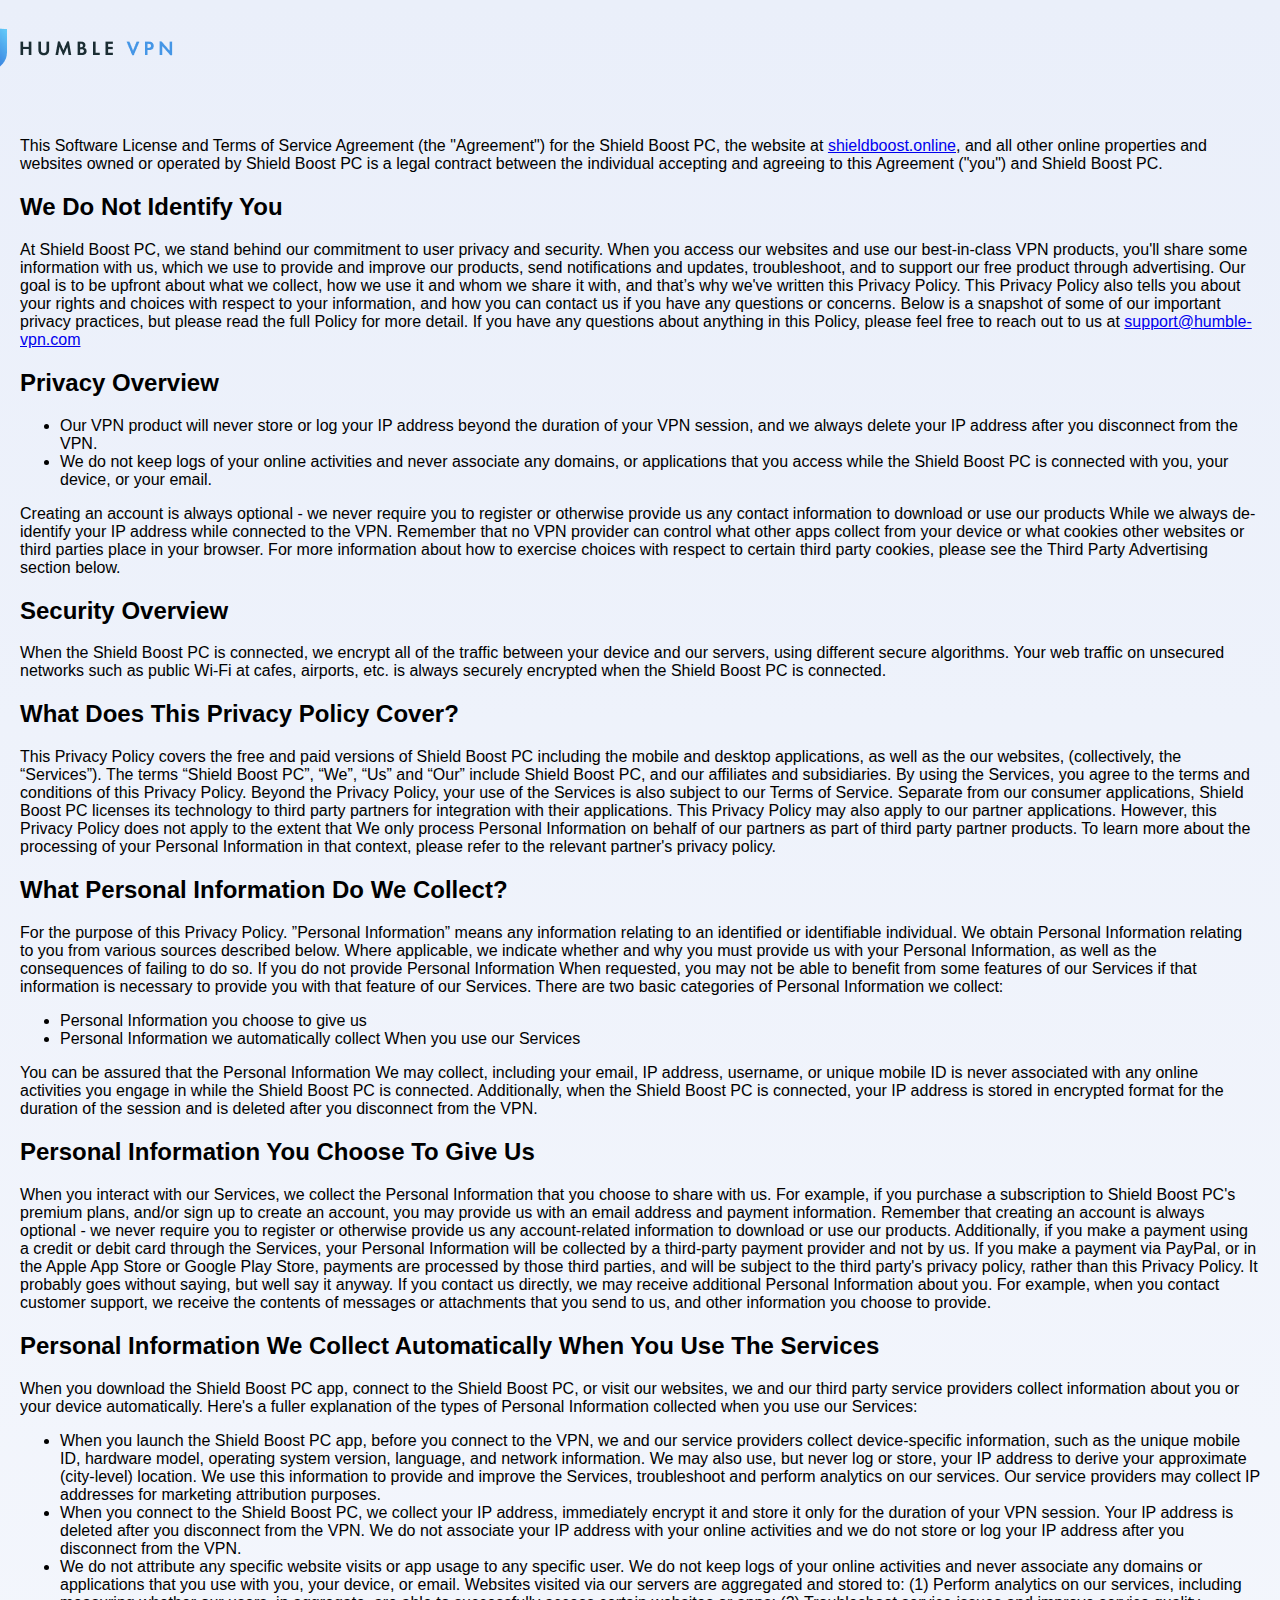
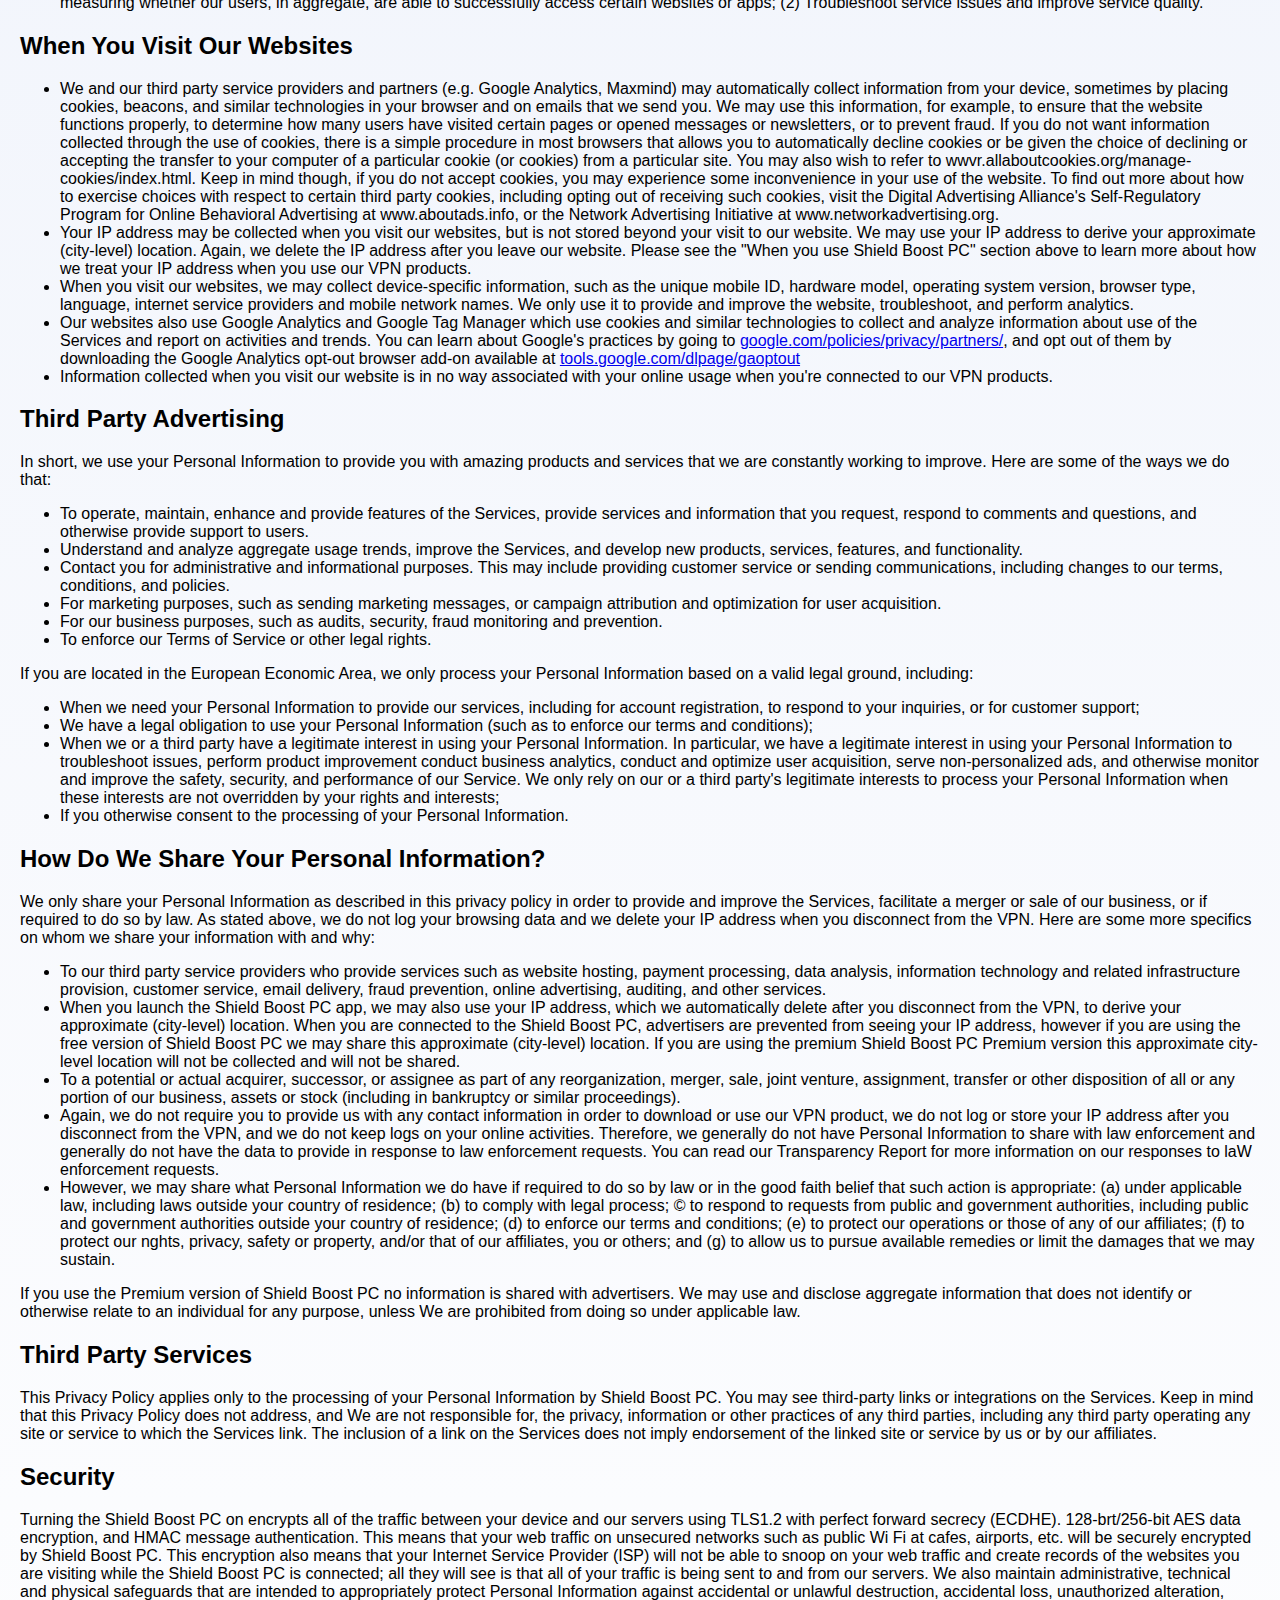
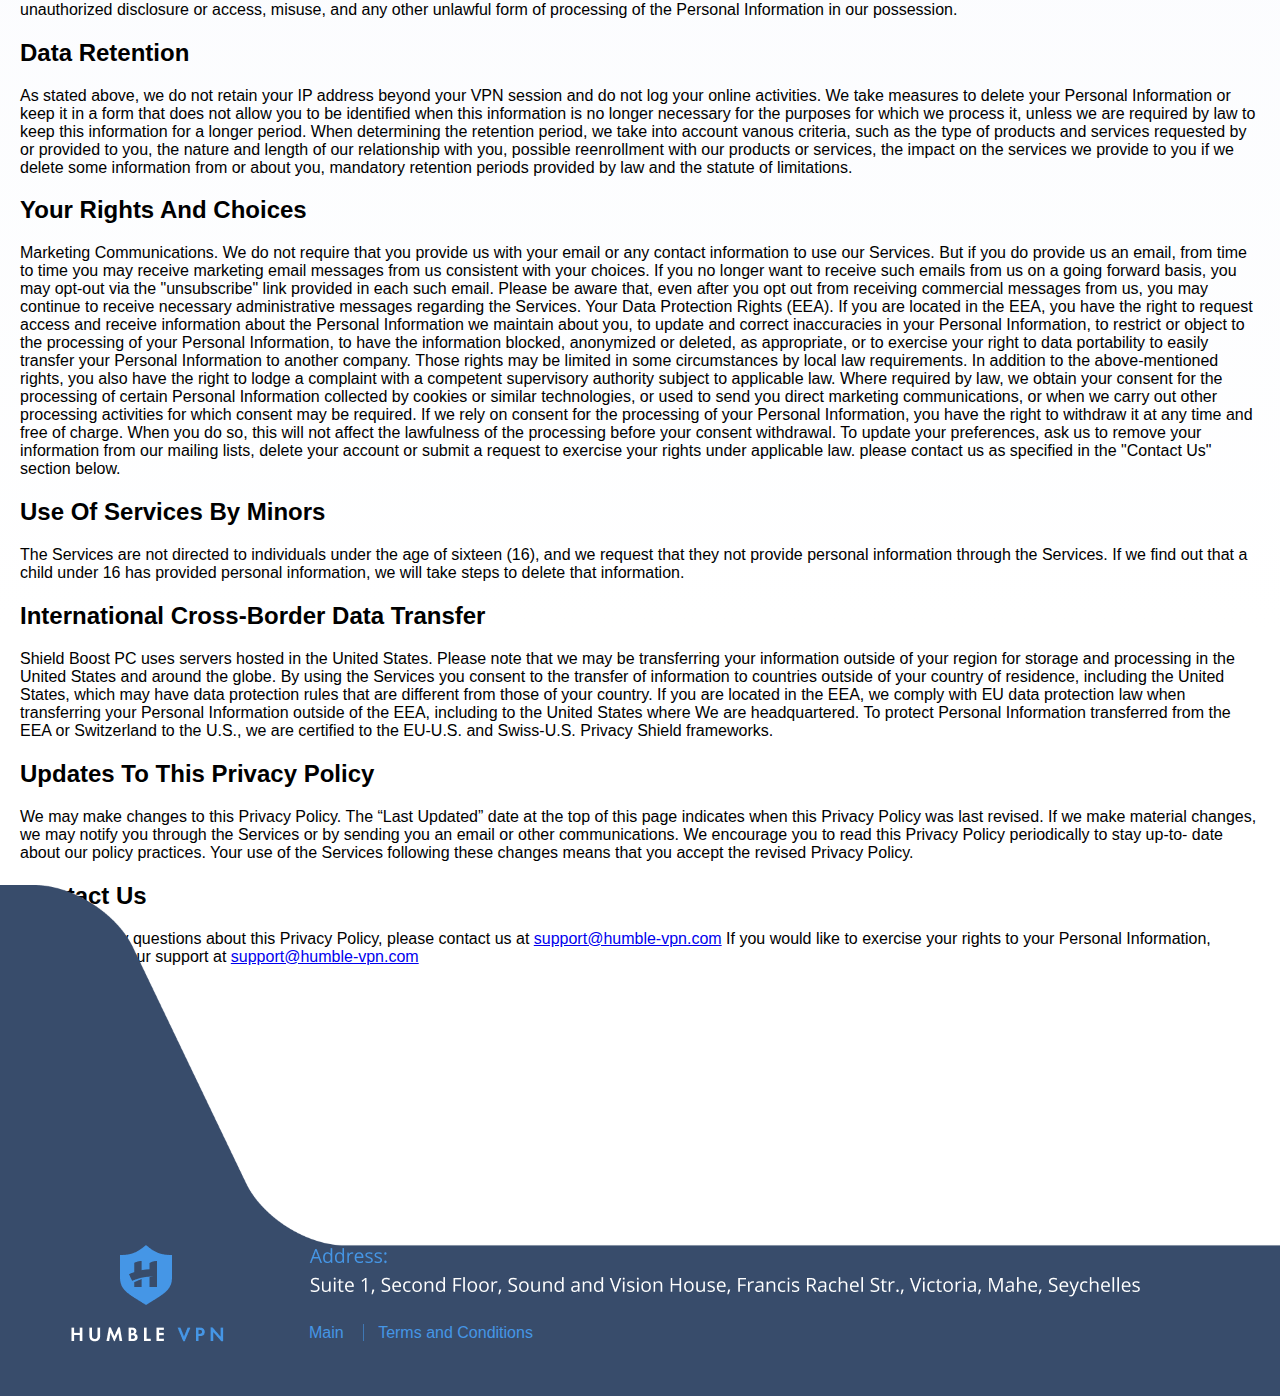
==== privacy.html @ f3f6f4f0 "work" ====
<!DOCTYPE html>
<html lang="en">
  <head>
    <meta charset="UTF-8" />
    <meta name="viewport" content="width=device-width, initial-scale=1.0" />
    <link rel="icon" type="image/png" sizes="32x32" href="/favicon-32x32.png" />
    <link rel="icon" type="image/png" sizes="16x16" href="/favicon-16x16.png" />
    <title>Humble VPN - Privacy Policy</title>

    <link rel="stylesheet" href="./css/main.min.css" />
  </head>
  <body>
    <header class="header">
      <div class="container">
        <div class="header__content">
          <a href="/" class="header__logo">
            <img src="./src/assets/images/logo.png" alt="" />
          </a>
        </div>
      </div>
    </header>
    <section class="text-content">
      <div class="container">
        <p>
          This Software License and Terms of Service Agreement (the "Agreement")
          for the Shield Boost PC, the website at
          <a href="https://shieldboost.online">shieldboost.online</a>, and all
          other online properties and websites owned or operated by Shield Boost
          PC is a legal contract between the individual accepting and agreeing
          to this Agreement ("you") and Shield Boost PC.
        </p>
        <h2>We Do Not Identify You</h2>

        <p>
          At Shield Boost PC, we stand behind our commitment to user privacy and
          security. When you access our websites and use our best-in-class VPN
          products, you'll share some information with us, which we use to
          provide and improve our products, send notifications and updates,
          troubleshoot, and to support our free product through advertising. Our
          goal is to be upfront about what we collect, how we use it and whom we
          share it with, and that’s why we've written this Privacy Policy. This
          Privacy Policy also tells you about your rights and choices with
          respect to your information, and how you can contact us if you have
          any questions or concerns. Below is a snapshot of some of our
          important privacy practices, but please read the full Policy for more
          detail. If you have any questions about anything in this Policy,
          please feel free to reach out to us at
          <a href="mailto:support@humble-vpn.com"
            >support@humble-vpn.com</a
          >
        </p>

        <h2>Privacy Overview</h2>

        <ul class="header__letter-list">
          <li>
            Our VPN product will never store or log your IP address beyond the
            duration of your VPN session, and we always delete your IP address
            after you disconnect from the VPN.
          </li>
          <li>
            We do not keep logs of your online activities and never associate
            any domains, or applications that you access while the Shield Boost
            PC is connected with you, your device, or your email.
          </li>
        </ul>

        <p>
          Creating an account is always optional - we never require you to
          register or otherwise provide us any contact information to download
          or use our products While we always de-identify your IP address while
          connected to the VPN. Remember that no VPN provider can control what
          other apps collect from your device or what cookies other websites or
          third parties place in your browser. For more information about how to
          exercise choices with respect to certain third party cookies, please
          see the Third Party Advertising section below.
        </p>

        <h2>Security Overview</h2>

        <p>
          When the Shield Boost PC is connected, we encrypt all of the traffic
          between your device and our servers, using different secure
          algorithms. Your web traffic on unsecured networks such as public
          Wi-Fi at cafes, airports, etc. is always securely encrypted when the
          Shield Boost PC is connected.
        </p>

        <h2>What Does This Privacy Policy Cover?</h2>

        <p>
          This Privacy Policy covers the free and paid versions of Shield Boost
          PC including the mobile and desktop applications, as well as the our
          websites, (collectively, the “Services”). The terms “Shield Boost PC”,
          “We”, “Us” and “Our” include Shield Boost PC, and our affiliates and
          subsidiaries. By using the Services, you agree to the terms and
          conditions of this Privacy Policy. Beyond the Privacy Policy, your use
          of the Services is also subject to our Terms of Service. Separate from
          our consumer applications, Shield Boost PC licenses its technology to
          third party partners for integration with their applications. This
          Privacy Policy may also apply to our partner applications. However,
          this Privacy Policy does not apply to the extent that We only process
          Personal Information on behalf of our partners as part of third party
          partner products. To learn more about the processing of your Personal
          Information in that context, please refer to the relevant partner's
          privacy policy.
        </p>

        <h2>What Personal Information Do We Collect?</h2>
        <p>
          For the purpose of this Privacy Policy. ”Personal Information” means
          any information relating to an identified or identifiable individual.
          We obtain Personal Information relating to you from various sources
          described below. Where applicable, we indicate whether and why you
          must provide us with your Personal Information, as well as the
          consequences of failing to do so. If you do not provide Personal
          Information When requested, you may not be able to benefit from some
          features of our Services if that information is necessary to provide
          you with that feature of our Services. There are two basic categories
          of Personal Information we collect:
        </p>

        <ul class="header__letter-list">
          <li>Personal Information you choose to give us</li>
          <li>
            Personal Information we automatically collect When you use our
            Services
          </li>
        </ul>

        <p>
          You can be assured that the Personal Information We may collect,
          including your email, IP address, username, or unique mobile ID is
          never associated with any online activities you engage in while the
          Shield Boost PC is connected. Additionally, when the Shield Boost PC
          is connected, your IP address is stored in encrypted format for the
          duration of the session and is deleted after you disconnect from the
          VPN.
        </p>

        <h2>Personal Information You Choose To Give Us</h2>
        <p>
          When you interact with our Services, we collect the Personal
          Information that you choose to share with us. For example, if you
          purchase a subscription to Shield Boost PC's premium plans, and/or
          sign up to create an account, you may provide us with an email address
          and payment information. Remember that creating an account is always
          optional - we never require you to register or otherwise provide us
          any account-related information to download or use our products.
          Additionally, if you make a payment using a credit or debit card
          through the Services, your Personal Information will be collected by a
          third-party payment provider and not by us. If you make a payment via
          PayPal, or in the Apple App Store or Google Play Store, payments are
          processed by those third parties, and will be subject to the third
          party's privacy policy, rather than this Privacy Policy. It probably
          goes without saying, but well say it anyway. If you contact us
          directly, we may receive additional Personal Information about you.
          For example, when you contact customer support, we receive the
          contents of messages or attachments that you send to us, and other
          information you choose to provide.
        </p>
        <h2>
          Personal Information We Collect Automatically When You Use The
          Services
        </h2>
        <p>
          When you download the Shield Boost PC app, connect to the Shield Boost
          PC, or visit our websites, we and our third party service providers
          collect information about you or your device automatically. Here's a
          fuller explanation of the types of Personal Information collected when
          you use our Services:
        </p>
        <ul class="header__letter-list">
          <li>
            When you launch the Shield Boost PC app, before you connect to the
            VPN, we and our service providers collect device-specific
            information, such as the unique mobile ID, hardware model, operating
            system version, language, and network information. We may also use,
            but never log or store, your IP address to derive your approximate
            (city-level) location. We use this information to provide and
            improve the Services, troubleshoot and perform analytics on our
            services. Our service providers may collect IP addresses for
            marketing attribution purposes.
          </li>
          <li>
            When you connect to the Shield Boost PC, we collect your IP address,
            immediately encrypt it and store it only for the duration of your
            VPN session. Your IP address is deleted after you disconnect from
            the VPN. We do not associate your IP address with your online
            activities and we do not store or log your IP address after you
            disconnect from the VPN.
          </li>
          <li>
            We do not attribute any specific website visits or app usage to any
            specific user. We do not keep logs of your online activities and
            never associate any domains or applications that you use with you,
            your device, or email. Websites visited via our servers are
            aggregated and stored to: (1) Perform analytics on our services,
            including measuring whether our users, in aggregate, are able to
            successfully access certain websites or apps; (2) Troubleshoot
            service issues and improve service quality.
          </li>
        </ul>

        <h2>When You Visit Our Websites</h2>
        <ul class="header__letter-list">
          <li>
            We and our third party service providers and partners (e.g. Google
            Analytics, Maxmind) may automatically collect information from your
            device, sometimes by placing cookies, beacons, and similar
            technologies in your browser and on emails that we send you. We may
            use this information, for example, to ensure that the website
            functions properly, to determine how many users have visited certain
            pages or opened messages or newsletters, or to prevent fraud. If you
            do not want information collected through the use of cookies, there
            is a simple procedure in most browsers that allows you to
            automatically decline cookies or be given the choice of declining or
            accepting the transfer to your computer of a particular cookie (or
            cookies) from a particular site. You may also wish to refer to
            wwvr.allaboutcookies.org/manage-cookies/index.html. Keep in mind
            though, if you do not accept cookies, you may experience some
            inconvenience in your use of the website. To find out more about how
            to exercise choices with respect to certain third party cookies,
            including opting out of receiving such cookies, visit the Digital
            Advertising Alliance's Self-Regulatory Program for Online Behavioral
            Advertising at www.aboutads.info, or the Network Advertising
            Initiative at www.networkadvertising.org.
          </li>
          <li>
            Your IP address may be collected when you visit our websites, but is
            not stored beyond your visit to our website. We may use your IP
            address to derive your approximate (city-level) location. Again, we
            delete the IP address after you leave our website. Please see the
            "When you use Shield Boost PC" section above to learn more about how
            we treat your IP address when you use our VPN products.
          </li>
          <li>
            When you visit our websites, we may collect device-specific
            information, such as the unique mobile ID, hardware model, operating
            system version, browser type, language, internet service providers
            and mobile network names. We only use it to provide and improve the
            website, troubleshoot, and perform analytics.
          </li>
          <li>
            Our websites also use Google Analytics and Google Tag Manager which
            use cookies and similar technologies to collect and analyze
            information about use of the Services and report on activities and
            trends. You can learn about Google's practices by going to
            <a
              class="partners-link"
              href="https://google.com/policies/privacy/partners/"
              target="_blank"
              >google.com/policies/privacy/partners/</a
            >, and opt out of them by downloading the Google Analytics opt-out
            browser add-on available at
            <a
              class="partners-link"
              href="https://tools.google.com/dlpage/gaoptout"
              target="_blank"
              >tools.google.com/dlpage/gaoptout</a
            >
          </li>
          <li>
            Information collected when you visit our website is in no way
            associated with your online usage when you're connected to our VPN
            products.
          </li>
        </ul>

        <h2>Third Party Advertising</h2>
        <p>
          In short, we use your Personal Information to provide you with amazing
          products and services that we are constantly working to improve. Here
          are some of the ways we do that:
        </p>

        <ul class="header__letter-list">
          <li>
            To operate, maintain, enhance and provide features of the Services,
            provide services and information that you request, respond to
            comments and questions, and otherwise provide support to users.
          </li>
          <li>
            Understand and analyze aggregate usage trends, improve the Services,
            and develop new products, services, features, and functionality.
          </li>
          <li>
            Contact you for administrative and informational purposes. This may
            include providing customer service or sending communications,
            including changes to our terms, conditions, and policies.
          </li>
          <li>
            For marketing purposes, such as sending marketing messages, or
            campaign attribution and optimization for user acquisition.
          </li>
          <li>
            For our business purposes, such as audits, security, fraud
            monitoring and prevention.
          </li>
          <li>To enforce our Terms of Service or other legal rights.</li>
        </ul>

        <p>
          If you are located in the European Economic Area, we only process your
          Personal Information based on a valid legal ground, including:
        </p>

        <ul class="header__letter-list">
          <li>
            When we need your Personal Information to provide our services,
            including for account registration, to respond to your inquiries, or
            for customer support;
          </li>
          <li>
            We have a legal obligation to use your Personal Information (such as
            to enforce our terms and conditions);
          </li>
          <li>
            When we or a third party have a legitimate interest in using your
            Personal Information. In particular, we have a legitimate interest
            in using your Personal Information to troubleshoot issues, perform
            product improvement conduct business analytics, conduct and optimize
            user acquisition, serve non-personalized ads, and otherwise monitor
            and improve the safety, security, and performance of our Service. We
            only rely on our or a third party's legitimate interests to process
            your Personal Information when these interests are not overridden by
            your rights and interests;
          </li>
          <li>
            If you otherwise consent to the processing of your Personal
            Information.
          </li>
        </ul>
        <h2>How Do We Share Your Personal Information?</h2>
        <p>
          We only share your Personal Information as described in this privacy
          policy in order to provide and improve the Services, facilitate a
          merger or sale of our business, or if required to do so by law. As
          stated above, we do not log your browsing data and we delete your IP
          address when you disconnect from the VPN. Here are some more specifics
          on whom we share your information with and why:
        </p>

        <ul class="header__letter-list">
          <li>
            To our third party service providers who provide services such as
            website hosting, payment processing, data analysis, information
            technology and related infrastructure provision, customer service,
            email delivery, fraud prevention, online advertising, auditing, and
            other services.
          </li>
          <li>
            When you launch the Shield Boost PC app, we may also use your IP
            address, which we automatically delete after you disconnect from the
            VPN, to derive your approximate (city-level) location. When you are
            connected to the Shield Boost PC, advertisers are prevented from
            seeing your IP address, however if you are using the free version of
            Shield Boost PC we may share this approximate (city-level) location.
            If you are using the premium Shield Boost PC Premium version this
            approximate city- level location will not be collected and will not
            be shared.
          </li>
          <li>
            To a potential or actual acquirer, successor, or assignee as part of
            any reorganization, merger, sale, joint venture, assignment,
            transfer or other disposition of all or any portion of our business,
            assets or stock (including in bankruptcy or similar proceedings).
          </li>
          <li>
            Again, we do not require you to provide us with any contact
            information in order to download or use our VPN product, we do not
            log or store your IP address after you disconnect from the VPN, and
            we do not keep logs on your online activities. Therefore, we
            generally do not have Personal Information to share with law
            enforcement and generally do not have the data to provide in
            response to law enforcement requests. You can read our Transparency
            Report for more information on our responses to laW enforcement
            requests.
          </li>
          <li>
            However, we may share what Personal Information we do have if
            required to do so by law or in the good faith belief that such
            action is appropriate: (a) under applicable law, including laws
            outside your country of residence; (b) to comply with legal process;
            © to respond to requests from public and government authorities,
            including public and government authorities outside your country of
            residence; (d) to enforce our terms and conditions; (e) to protect
            our operations or those of any of our affiliates; (f) to protect our
            nghts, privacy, safety or property, and/or that of our affiliates,
            you or others; and (g) to allow us to pursue available remedies or
            limit the damages that we may sustain.
          </li>
        </ul>

        <p>
          If you use the Premium version of Shield Boost PC no information is
          shared with advertisers. We may use and disclose aggregate information
          that does not identify or otherwise relate to an individual for any
          purpose, unless We are prohibited from doing so under applicable law.
        </p>
        <h2>Third Party Services</h2>
        <p>
          This Privacy Policy applies only to the processing of your Personal
          Information by Shield Boost PC. You may see third-party links or
          integrations on the Services. Keep in mind that this Privacy Policy
          does not address, and We are not responsible for, the privacy,
          information or other practices of any third parties, including any
          third party operating any site or service to which the Services link.
          The inclusion of a link on the Services does not imply endorsement of
          the linked site or service by us or by our affiliates.
        </p>
        <h2>Security</h2>
        <p>
          Turning the Shield Boost PC on encrypts all of the traffic between
          your device and our servers using TLS1.2 with perfect forward secrecy
          (ECDHE). 128-brt/256-bit AES data encryption, and HMAC message
          authentication. This means that your web traffic on unsecured networks
          such as public Wi Fi at cafes, airports, etc. will be securely
          encrypted by Shield Boost PC. This encryption also means that your
          Internet Service Provider (ISP) will not be able to snoop on your web
          traffic and create records of the websites you are visiting while the
          Shield Boost PC is connected; all they will see is that all of your
          traffic is being sent to and from our servers. We also maintain
          administrative, technical and physical safeguards that are intended to
          appropriately protect Personal Information against accidental or
          unlawful destruction, accidental loss, unauthorized alteration,
          unauthorized disclosure or access, misuse, and any other unlawful form
          of processing of the Personal Information in our possession.
        </p>
        <h2>Data Retention</h2>
        <p>
          As stated above, we do not retain your IP address beyond your VPN
          session and do not log your online activities. We take measures to
          delete your Personal Information or keep it in a form that does not
          allow you to be identified when this information is no longer
          necessary for the purposes for which we process it, unless we are
          required by law to keep this information for a longer period. When
          determining the retention period, we take into account vanous
          criteria, such as the type of products and services requested by or
          provided to you, the nature and length of our relationship with you,
          possible reenrollment with our products or services, the impact on the
          services we provide to you if we delete some information from or about
          you, mandatory retention periods provided by law and the statute of
          limitations.
        </p>
        <h2>Your Rights And Choices</h2>
        <p>
          Marketing Communications. We do not require that you provide us with
          your email or any contact information to use our Services. But if you
          do provide us an email, from time to time you may receive marketing
          email messages from us consistent with your choices. If you no longer
          want to receive such emails from us on a going forward basis, you may
          opt-out via the "unsubscribe" link provided in each such email. Please
          be aware that, even after you opt out from receiving commercial
          messages from us, you may continue to receive necessary administrative
          messages regarding the Services. Your Data Protection Rights (EEA). If
          you are located in the EEA, you have the right to request access and
          receive information about the Personal Information we maintain about
          you, to update and correct inaccuracies in your Personal Information,
          to restrict or object to the processing of your Personal Information,
          to have the information blocked, anonymized or deleted, as
          appropriate, or to exercise your right to data portability to easily
          transfer your Personal Information to another company. Those rights
          may be limited in some circumstances by local law requirements. In
          addition to the above-mentioned rights, you also have the right to
          lodge a complaint with a competent supervisory authority subject to
          applicable law. Where required by law, we obtain your consent for the
          processing of certain Personal Information collected by cookies or
          similar technologies, or used to send you direct marketing
          communications, or when we carry out other processing activities for
          which consent may be required. If we rely on consent for the
          processing of your Personal Information, you have the right to
          withdraw it at any time and free of charge. When you do so, this will
          not affect the lawfulness of the processing before your consent
          withdrawal. To update your preferences, ask us to remove your
          information from our mailing lists, delete your account or submit a
          request to exercise your rights under applicable law. please contact
          us as specified in the "Contact Us" section below.
        </p>
        <h2>Use Of Services By Minors</h2>
        <p>
          The Services are not directed to individuals under the age of sixteen
          (16), and we request that they not provide personal information
          through the Services. If we find out that a child under 16 has
          provided personal information, we will take steps to delete that
          information.
        </p>
        <h2>International Cross-Border Data Transfer</h2>
        <p>
          Shield Boost PC uses servers hosted in the United States. Please note
          that we may be transferring your information outside of your region
          for storage and processing in the United States and around the globe.
          By using the Services you consent to the transfer of information to
          countries outside of your country of residence, including the United
          States, which may have data protection rules that are different from
          those of your country. If you are located in the EEA, we comply with
          EU data protection law when transferring your Personal Information
          outside of the EEA, including to the United States where We are
          headquartered. To protect Personal Information transferred from the
          EEA or Switzerland to the U.S., we are certified to the EU-U.S. and
          Swiss-U.S. Privacy Shield frameworks.
        </p>
        <h2>Updates To This Privacy Policy</h2>
        <p>
          We may make changes to this Privacy Policy. The “Last Updated” date at
          the top of this page indicates when this Privacy Policy was last
          revised. If we make material changes, we may notify you through the
          Services or by sending you an email or other communications. We
          encourage you to read this Privacy Policy periodically to stay up-to-
          date about our policy practices. Your use of the Services following
          these changes means that you accept the revised Privacy Policy.
        </p>
        <h2>Contact Us</h2>
        <p>
          If you have any questions about this Privacy Policy, please contact us
          at
          <a href="mailto:support@humble-vpn.com"
            >support@humble-vpn.com</a
          >
          If you would like to exercise your rights to your Personal
          Information, please contact our support at
          <a href="mailto:support@humble-vpn.com"
            >support@humble-vpn.com</a
          >
        </p>
      </div>
    </section>
    <footer class="footer">
      <div class="container">
        <div class="footer__content">
          <img
            src="/src/assets/images/logo_footer.png"
            alt="logo"
            class="footer__logo"
          />
          <div class="footer__right">
            <img
              src="/src/assets/images/footer_address.png"
              alt="address"
              class="footer__address"
            />
            <div class="footer__links">
              <a href="/index.html" target="_blank" class="footer__link"
                >Main</a
              >
              <a href="/terms.html" target="_blank" class="footer__link"
                >Terms and Conditions</a
              >
            </div>
          </div>
        </div>
      </div>
    </footer>
  </body>
</html>
---- css/main.min.css ----
@font-face{font-family:"Open Sans";font-style:normal;font-display:swap;font-weight:300;src:local("Open Sans"),url("../../fonts/OpenSans-Light.ttf") format("ttf")}@font-face{font-family:"Open Sans";font-style:normal;font-weight:400;font-display:swap;src:local("Open Sans"),url("../../fonts/OpenSans-Regular.ttf") format("ttf")}@font-face{font-family:"Open Sans";font-style:normal;font-weight:600;font-display:swap;src:local("Open Sans"),url("../../fonts/OpenSans-SemiBold.ttf") format("ttf")}@font-face{font-family:"Open Sans";font-style:normal;font-weight:700;font-display:swap;src:local("Open Sans"),url("../../fonts/OpenSans-Bold.ttf") format("ttf")}.header{position:absolute;top:0;left:0;right:0;z-index:3}.header__content{position:relative;display:-webkit-box;display:-ms-flexbox;display:flex;-webkit-box-pack:center;-ms-flex-pack:center;justify-content:center;-webkit-box-align:center;-ms-flex-align:center;align-items:center;padding:48px 0}.header__logo{position:absolute;left:-65px;top:calc(50% + 3px);-webkit-transform:translateY(-50%);transform:translateY(-50%)}.header__burger{display:none}.header__nav ul{display:-webkit-box;display:-ms-flexbox;display:flex;padding:0;margin:0;-webkit-box-align:center;-ms-flex-align:center;align-items:center}.header__nav-item{list-style:none}.header__nav-item+.header__nav-item{margin-left:70px}.header__nav-item a{color:#5a747c;text-decoration:none;font-size:18px;line-height:25px}.main{background:url("../src/assets/images/app_desktop.png") no-repeat right top 50%/45%,url("../src/assets/images/main_bg.png") no-repeat left bottom/100%,-webkit-gradient(linear, left top, left bottom, from(#eaeffa), color-stop(83.33%, #fff));background:url("../src/assets/images/app_desktop.png") no-repeat right top 50%/45%,url("../src/assets/images/main_bg.png") no-repeat left bottom/100%,linear-gradient(180deg, #eaeffa 0%, #fff 83.33%);padding-top:121px;position:relative}.main__text-block{margin-top:55px;padding-bottom:340px;max-width:70%}.main__title{font-size:80px;line-height:1.2;margin:0}.main__subtitle{color:#255fd3;margin:0;font-size:61px;font-weight:600;line-height:1.2}.main__text{margin:43px 0 0;max-width:50%;color:#5a747c;font-size:18px;line-height:1.5}.main__buttons{display:-webkit-box;display:-ms-flexbox;display:flex;-webkit-box-align:center;-ms-flex-align:center;align-items:center}.main__button{background-color:#255fd3;display:block;padding:18px 35px;color:#fff;font-size:18px;line-height:25px;text-decoration:none;font-weight:700;border-radius:10px;-webkit-transition:-webkit-box-shadow 0.3s ease;transition:-webkit-box-shadow 0.3s ease;transition:box-shadow 0.3s ease;transition:box-shadow 0.3s ease, -webkit-box-shadow 0.3s ease}.main__button:hover{-webkit-box-shadow:0 8px 18px #255fd3;box-shadow:0 8px 18px #255fd3}.main__platforms{display:-webkit-box;display:-ms-flexbox;display:flex;list-style:none;padding:0;margin:0 0 0 28px}.main__platforms-item+.main__platforms-item{margin-left:30px}.main__platforms-item svg{fill:#cdd2e1;-webkit-transition:fill 0.3s ease;transition:fill 0.3s ease}.main__platforms-item:hover svg{fill:#255fd3}.advantages{background:url("../src/assets/images/advantages_bg_2.png") no-repeat left bottom/45%,url("../src/assets/images/advantages_bg.png") no-repeat left bottom/100%,#edf1fb}.advantages__list{display:-webkit-box;display:-ms-flexbox;display:flex;-webkit-box-pack:end;-ms-flex-pack:end;justify-content:flex-end;-ms-flex-wrap:wrap;flex-wrap:wrap;margin-top:-60px}.advantages__item{width:calc(33% - 30px);display:-webkit-box;display:-ms-flexbox;display:flex;-webkit-box-orient:vertical;-webkit-box-direction:normal;-ms-flex-direction:column;flex-direction:column;-webkit-box-align:start;-ms-flex-align:start;align-items:flex-start;margin-top:60px}.advantages__item+.advantages__item{margin-left:50px}.advantages__item-image{height:110px;margin-left:-25px}.advantages__item-title{font-size:24px;line-height:1.5;font-weight:700;margin:-5px 0 0}.advantages__item-text{margin:30px 0 0;position:relative;font-size:16px;line-height:1.5;color:#5a747c;max-width:75%}.advantages__item-text:before{content:"";position:absolute;top:-18px;width:65px;height:2px;background-color:#255fd3}.advantages__text-block{width:calc(66% - 13px);margin-top:52px;margin-bottom:140px;display:-webkit-box;display:-ms-flexbox;display:flex;-webkit-box-orient:vertical;-webkit-box-direction:normal;-ms-flex-direction:column;flex-direction:column;-webkit-box-align:start;-ms-flex-align:start;align-items:flex-start}.advantages__title{font-size:60px;line-height:1.2;margin:0}.advantages__subtitle{color:#255fd3;font-size:40px;font-weight:600;line-height:1.2;margin:0}.advantages__text{font-size:18px;line-height:1.5;color:#5a747c;margin:50px 0 0;width:50%}.access{display:-webkit-box;display:-ms-flexbox;display:flex;background-color:#fff;-webkit-box-pack:justify;-ms-flex-pack:justify;justify-content:space-between}.access__text-block,.access__image{max-width:50%}.access__text-block{margin-top:45px}.access__image{margin-top:-100px}.access__title{font-size:60px;line-height:1.2;margin:0}.access__subtitle{margin:0;font-size:40px;color:#255fd3;line-height:1.2;font-weight:600}.access__text{margin-top:43px;color:#5a747c;font-size:18px;line-height:1.5;max-width:55%}.security{padding-bottom:145px;position:relative}.security:after{position:absolute;bottom:0;content:"";left:0;right:0;top:0;background:url("../src/assets/images/security_bg.png") no-repeat left bottom/100%;z-index:2;pointer-events:none}.security__content{display:-webkit-box;display:-ms-flexbox;display:flex;-webkit-box-orient:vertical;-webkit-box-direction:normal;-ms-flex-direction:column;flex-direction:column;-webkit-box-align:center;-ms-flex-align:center;align-items:center;margin-top:-60px}.security__image{width:120px;height:140px}.security__title{margin-top:35px;margin-bottom:0;font-size:60px;line-height:1.2}.security__text{margin-top:50px;text-align:center;font-size:18px;margin-bottom:0;line-height:1.5;max-width:57%;color:#5a747c}.security__button{padding:18px 27px 18px 29px;color:#fff;display:-webkit-box;display:-ms-flexbox;display:flex;-webkit-box-align:center;-ms-flex-align:center;align-items:center;-webkit-box-pack:center;-ms-flex-pack:center;justify-content:center;text-decoration:none;margin-top:40px;background-color:#255fd3;font-size:18px;line-height:25px;font-weight:700;border-radius:10px;-webkit-transition:-webkit-box-shadow 0.3s ease;transition:-webkit-box-shadow 0.3s ease;transition:box-shadow 0.3s ease;transition:box-shadow 0.3s ease, -webkit-box-shadow 0.3s ease}.security__button:hover{-webkit-box-shadow:0 8px 18px #255fd3;box-shadow:0 8px 18px #255fd3}.security__button img{margin-left:15px}.security__bg{margin-top:-80px;z-index:-1}.footer{position:absolute;bottom:0;left:0;right:0;z-index:3}.footer__content{display:-webkit-box;display:-ms-flexbox;display:flex;-webkit-box-align:center;-ms-flex-align:center;align-items:center;padding:70px 50px 50px}.footer__right{margin-left:85px}.footer__links{margin-top:20px}.footer__link{color:#4596e6;font-size:16px;text-decoration:none;line-height:1.5;-webkit-transition:border-bottom-color 0.3s ease;transition:border-bottom-color 0.3s ease;border-bottom:1px solid transparent}.footer__link:hover{border-bottom-color:#4596e6}.footer__link+.footer__link{margin-left:30px;position:relative}.footer__link+.footer__link:before{content:"";position:absolute;height:100%;width:1px;background-color:#4596e6;opacity:0.6;left:-15px;bottom:0}.text-content{padding-bottom:415px;padding-top:121px;position:relative;background:-webkit-gradient(linear, left top, left bottom, from(#eaeffa), color-stop(83.33%, #fff));background:linear-gradient(180deg, #eaeffa 0%, #fff 83.33%)}.text-content:after{position:absolute;bottom:0;content:"";left:0;right:0;top:0;background:url("../src/assets/images/security_bg.png") no-repeat left bottom/100%;z-index:2;pointer-events:none}html,body{margin:0;padding:0;font-family:"Open Sans", sans-serif}body{position:relative}.container{position:relative;max-width:1240px;padding:0 20px;margin:0 auto}
/*# sourceMappingURL=main.min.css.map */
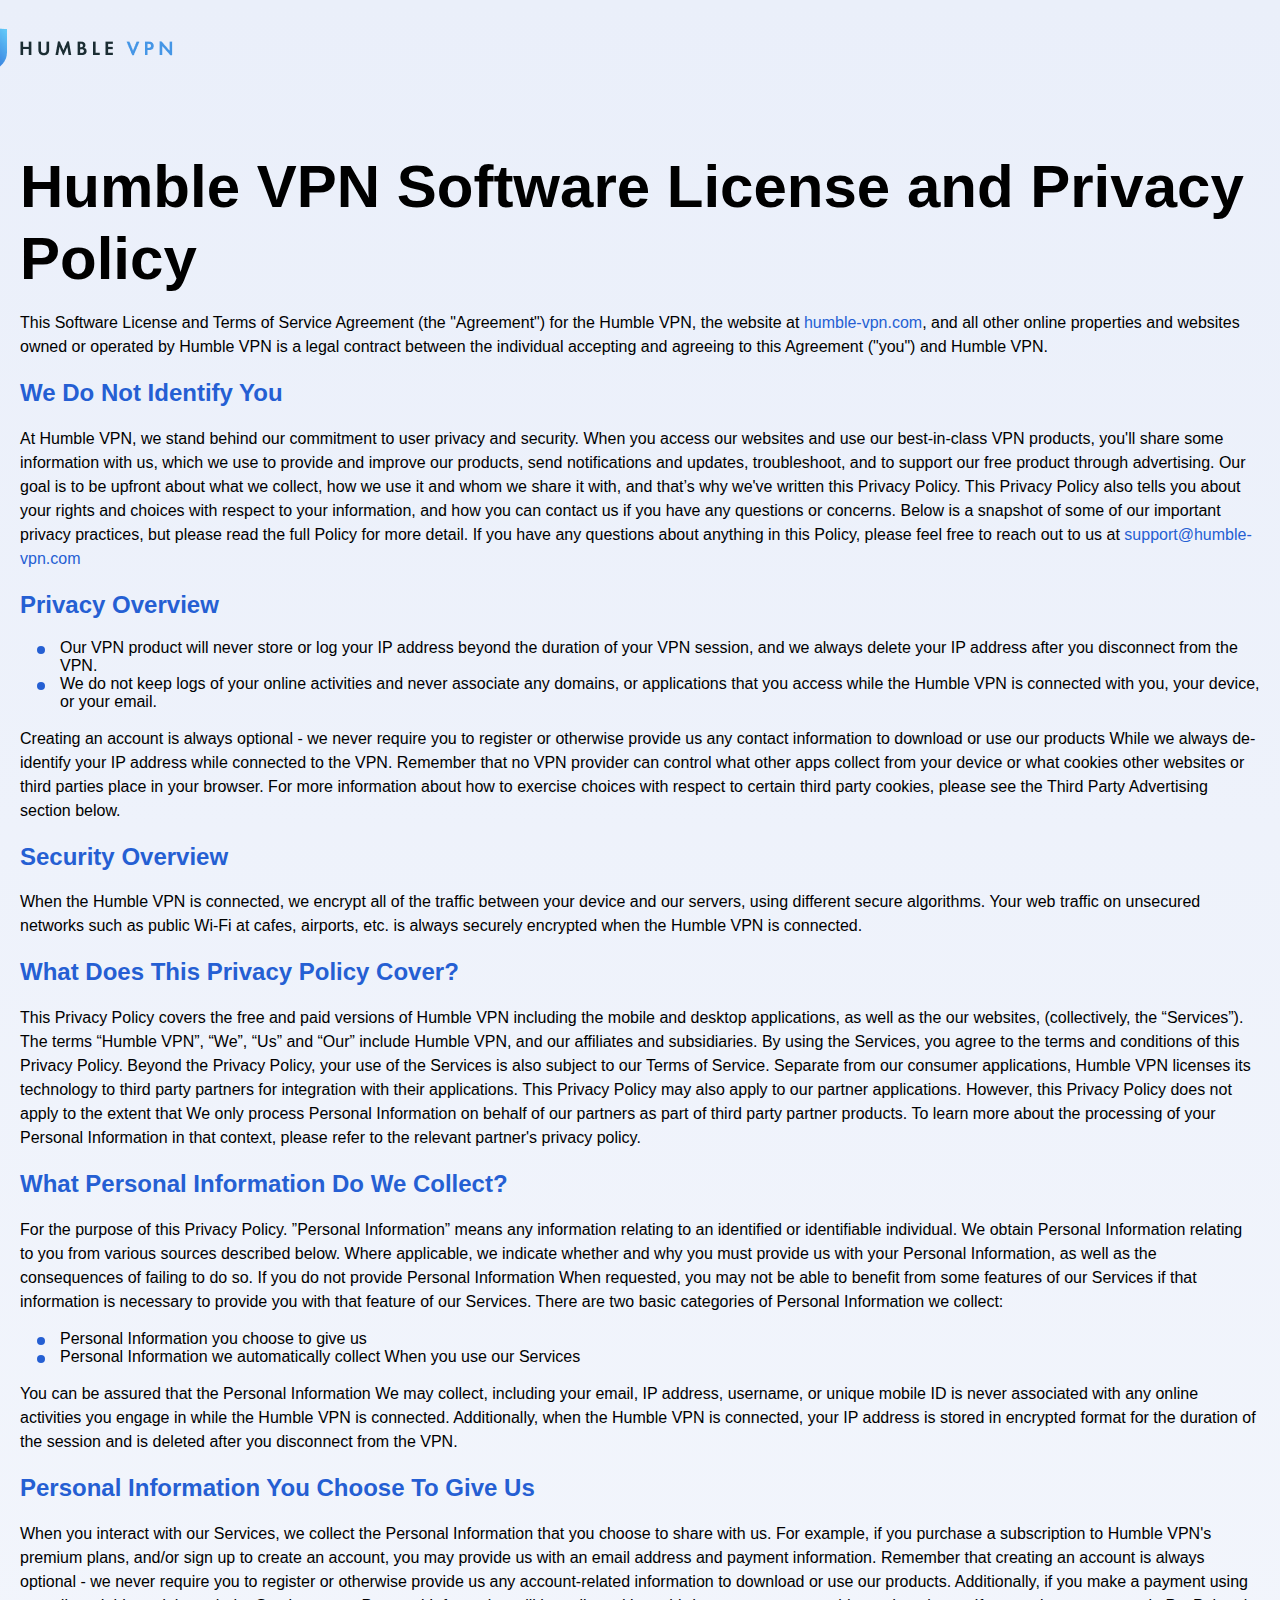
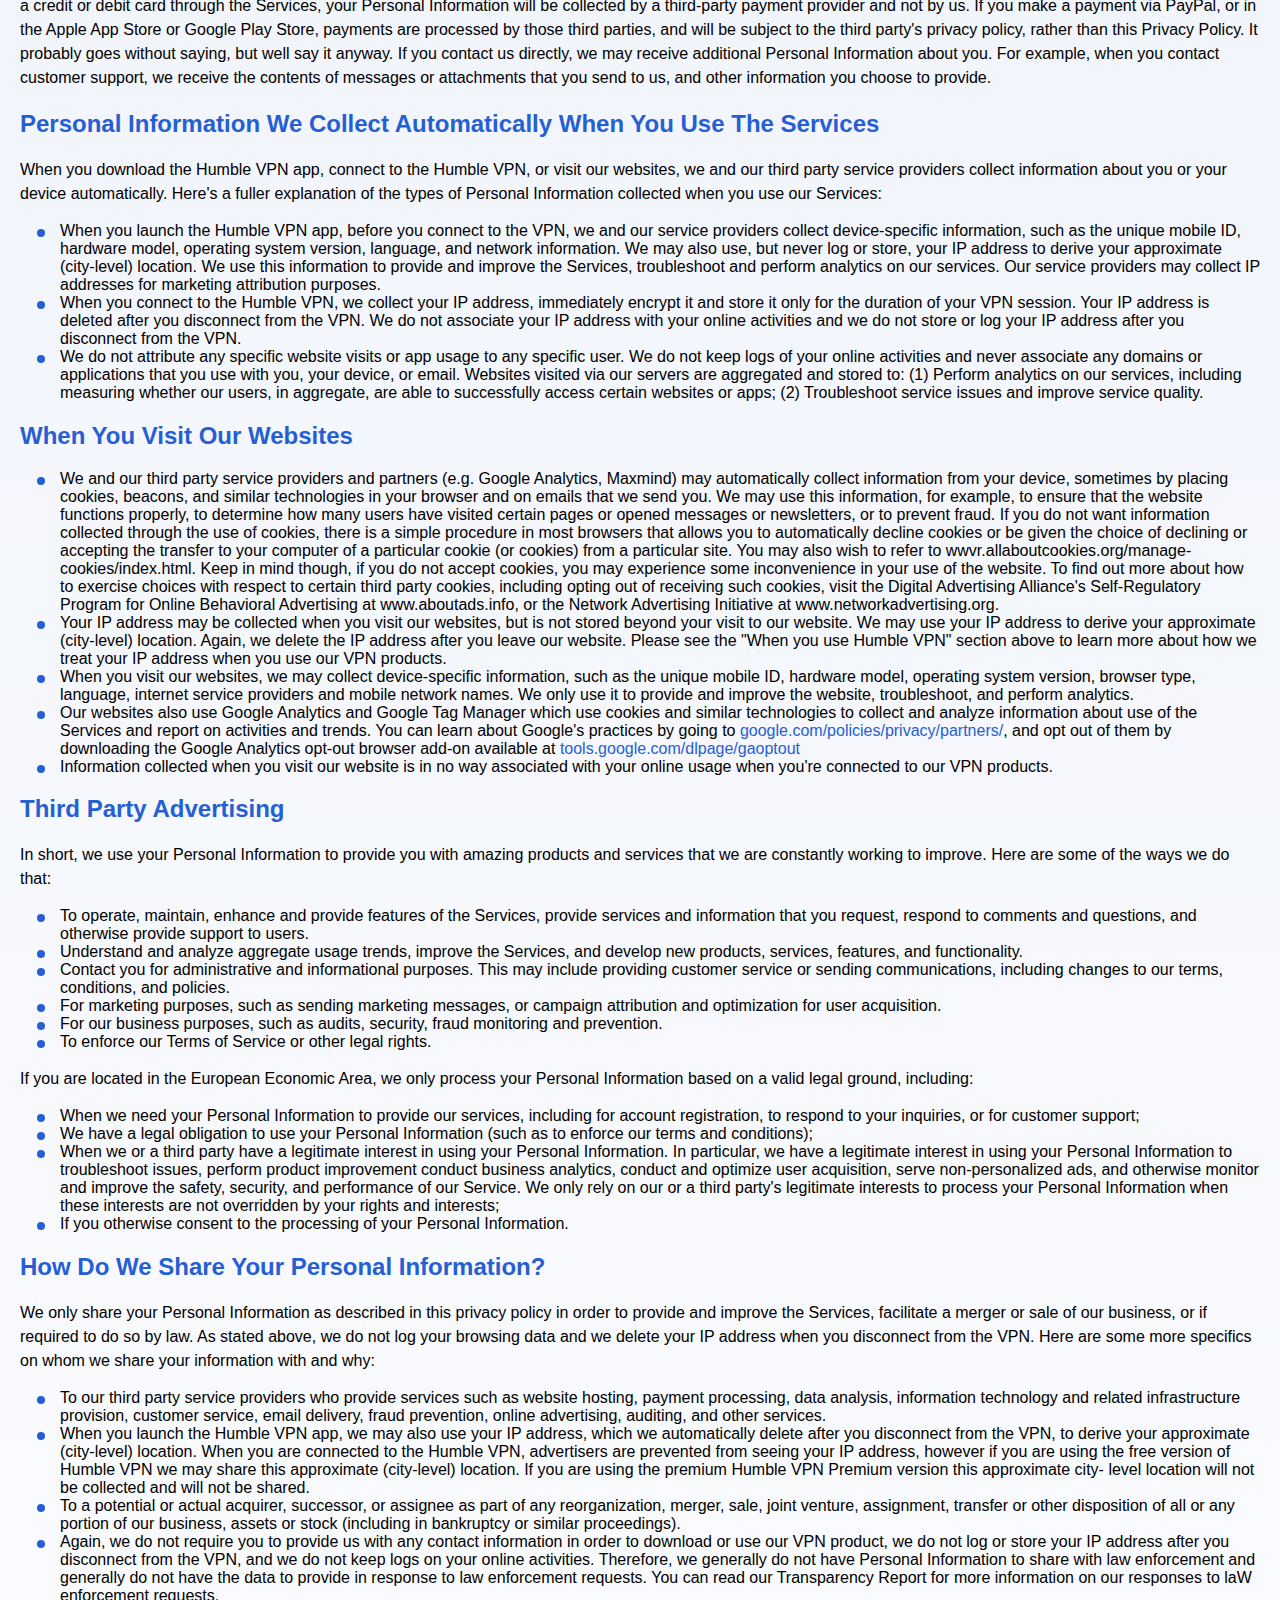
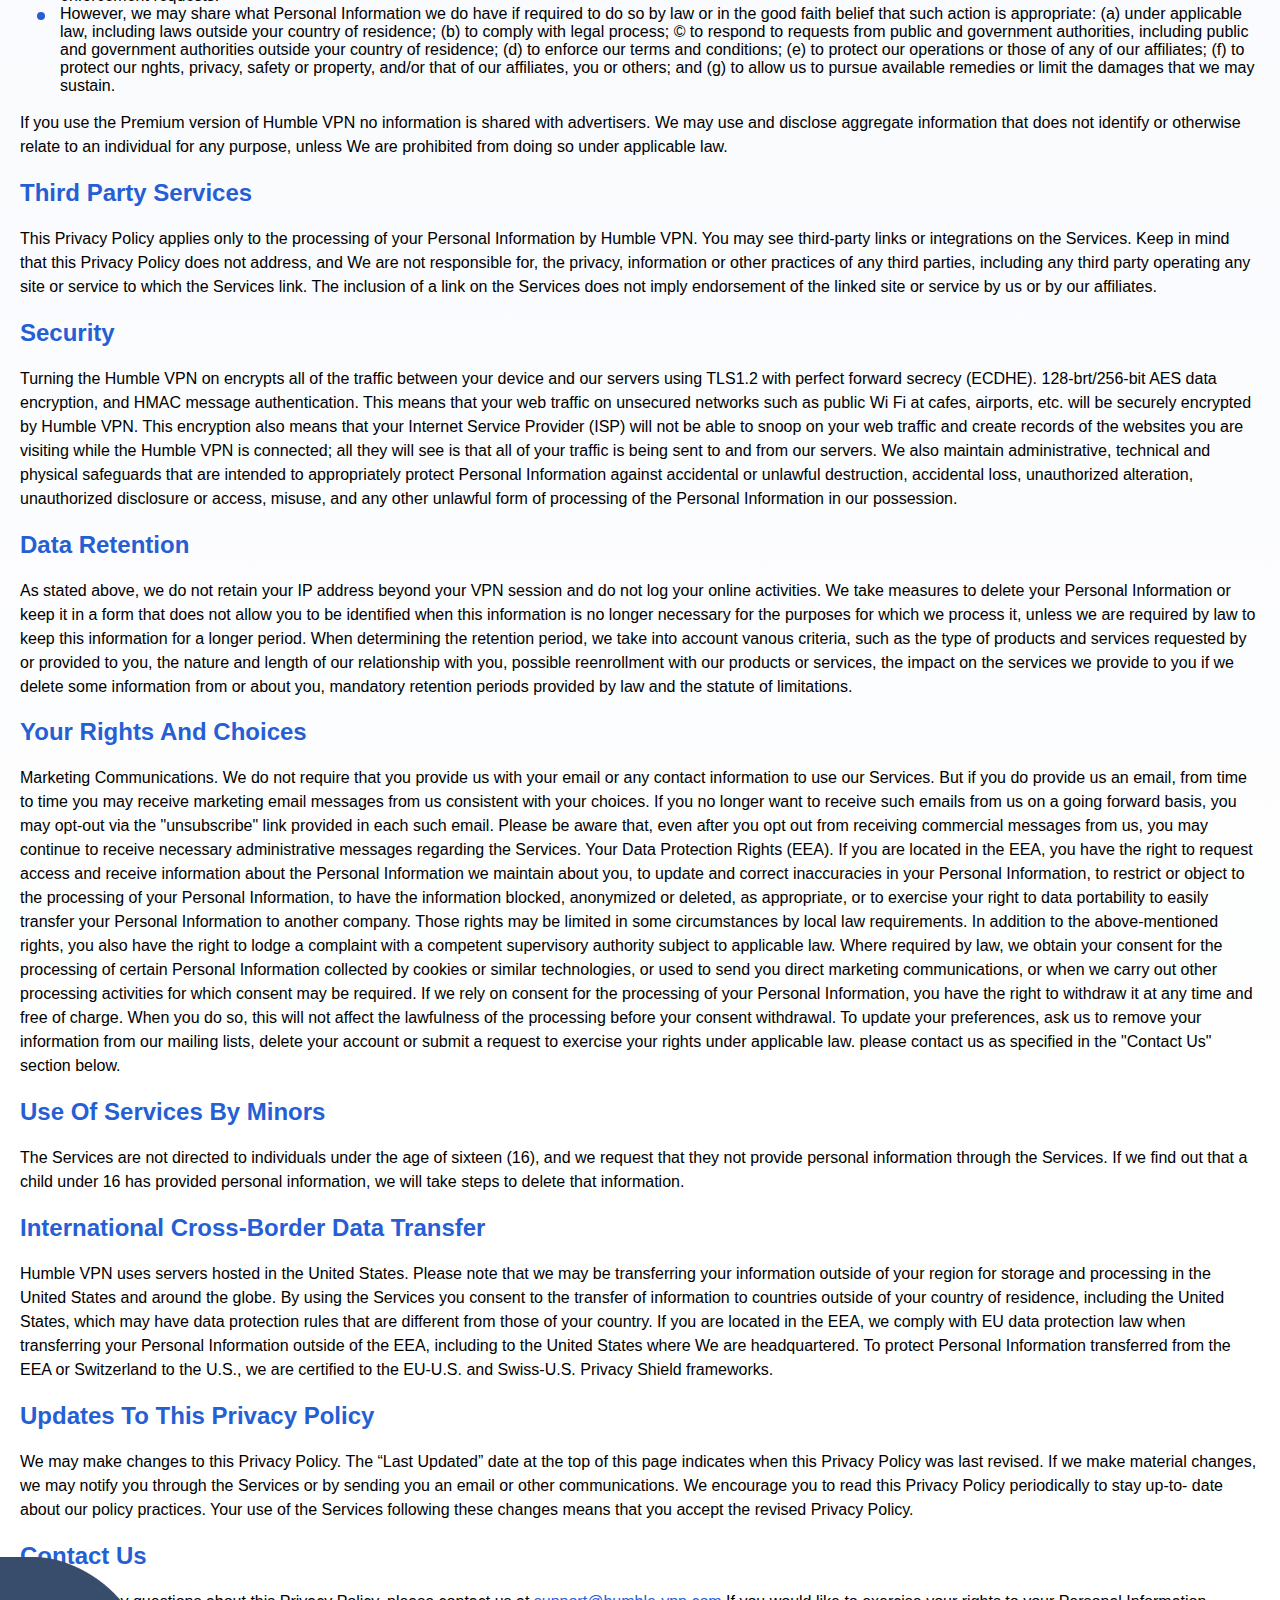
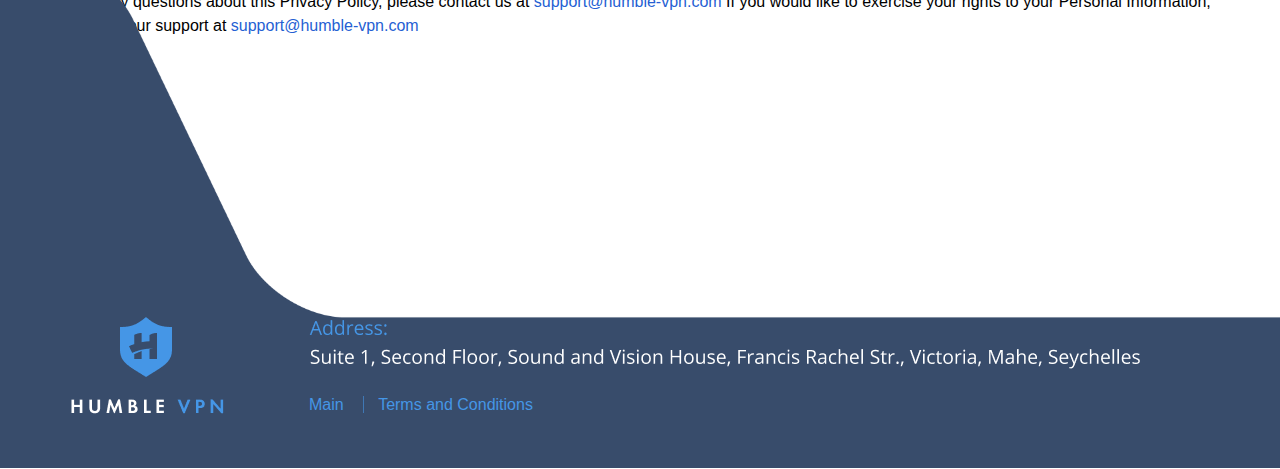
==== commit 7f569a3d: "privacy and terms" ====
--- a/privacy.html
+++ b/privacy.html
@@ -21,18 +21,18 @@
     </header>
     <section class="text-content">
       <div class="container">
+        <h1 class="text-content__title">Humble VPN Software License and Privacy Policy</h1>
         <p>
           This Software License and Terms of Service Agreement (the "Agreement")
-          for the Shield Boost PC, the website at
-          <a href="https://shieldboost.online">shieldboost.online</a>, and all
-          other online properties and websites owned or operated by Shield Boost
-          PC is a legal contract between the individual accepting and agreeing
-          to this Agreement ("you") and Shield Boost PC.
+          for the Humble VPN, the website at
+          <a href="http://humble-vpn.com">humble-vpn.com</a>, and all
+          other online properties and websites owned or operated by Humble VPN is a legal contract between the individual accepting and agreeing
+          to this Agreement ("you") and Humble VPN.
         </p>
         <h2>We Do Not Identify You</h2>
 
         <p>
-          At Shield Boost PC, we stand behind our commitment to user privacy and
+          At Humble VPN, we stand behind our commitment to user privacy and
           security. When you access our websites and use our best-in-class VPN
           products, you'll share some information with us, which we use to
           provide and improve our products, send notifications and updates,
@@ -52,7 +52,7 @@
 
         <h2>Privacy Overview</h2>
 
-        <ul class="header__letter-list">
+        <ul class="text-content__list">
           <li>
             Our VPN product will never store or log your IP address beyond the
             duration of your VPN session, and we always delete your IP address
@@ -60,8 +60,7 @@
           </li>
           <li>
             We do not keep logs of your online activities and never associate
-            any domains, or applications that you access while the Shield Boost
-            PC is connected with you, your device, or your email.
+            any domains, or applications that you access while the Humble VPN is connected with you, your device, or your email.
           </li>
         </ul>
 
@@ -79,24 +78,23 @@
         <h2>Security Overview</h2>
 
         <p>
-          When the Shield Boost PC is connected, we encrypt all of the traffic
+          When the Humble VPN is connected, we encrypt all of the traffic
           between your device and our servers, using different secure
           algorithms. Your web traffic on unsecured networks such as public
           Wi-Fi at cafes, airports, etc. is always securely encrypted when the
-          Shield Boost PC is connected.
+          Humble VPN is connected.
         </p>
 
         <h2>What Does This Privacy Policy Cover?</h2>
 
         <p>
-          This Privacy Policy covers the free and paid versions of Shield Boost
-          PC including the mobile and desktop applications, as well as the our
-          websites, (collectively, the “Services”). The terms “Shield Boost PC”,
-          “We”, “Us” and “Our” include Shield Boost PC, and our affiliates and
+          This Privacy Policy covers the free and paid versions of Humble VPN including the mobile and desktop applications, as well as the our
+          websites, (collectively, the “Services”). The terms “Humble VPN”,
+          “We”, “Us” and “Our” include Humble VPN, and our affiliates and
           subsidiaries. By using the Services, you agree to the terms and
           conditions of this Privacy Policy. Beyond the Privacy Policy, your use
           of the Services is also subject to our Terms of Service. Separate from
-          our consumer applications, Shield Boost PC licenses its technology to
+          our consumer applications, Humble VPN licenses its technology to
           third party partners for integration with their applications. This
           Privacy Policy may also apply to our partner applications. However,
           this Privacy Policy does not apply to the extent that We only process
@@ -120,7 +118,7 @@
           of Personal Information we collect:
         </p>
 
-        <ul class="header__letter-list">
+        <ul class="text-content__list">
           <li>Personal Information you choose to give us</li>
           <li>
             Personal Information we automatically collect When you use our
@@ -132,7 +130,7 @@
           You can be assured that the Personal Information We may collect,
           including your email, IP address, username, or unique mobile ID is
           never associated with any online activities you engage in while the
-          Shield Boost PC is connected. Additionally, when the Shield Boost PC
+          Humble VPN is connected. Additionally, when the Humble VPN
           is connected, your IP address is stored in encrypted format for the
           duration of the session and is deleted after you disconnect from the
           VPN.
@@ -142,7 +140,7 @@
         <p>
           When you interact with our Services, we collect the Personal
           Information that you choose to share with us. For example, if you
-          purchase a subscription to Shield Boost PC's premium plans, and/or
+          purchase a subscription to Humble VPN's premium plans, and/or
           sign up to create an account, you may provide us with an email address
           and payment information. Remember that creating an account is always
           optional - we never require you to register or otherwise provide us
@@ -164,15 +162,14 @@
           Services
         </h2>
         <p>
-          When you download the Shield Boost PC app, connect to the Shield Boost
-          PC, or visit our websites, we and our third party service providers
+          When you download the Humble VPN app, connect to the Humble VPN, or visit our websites, we and our third party service providers
           collect information about you or your device automatically. Here's a
           fuller explanation of the types of Personal Information collected when
           you use our Services:
         </p>
-        <ul class="header__letter-list">
-          <li>
-            When you launch the Shield Boost PC app, before you connect to the
+        <ul class="text-content__list">
+          <li>
+            When you launch the Humble VPN app, before you connect to the
             VPN, we and our service providers collect device-specific
             information, such as the unique mobile ID, hardware model, operating
             system version, language, and network information. We may also use,
@@ -183,7 +180,7 @@
             marketing attribution purposes.
           </li>
           <li>
-            When you connect to the Shield Boost PC, we collect your IP address,
+            When you connect to the Humble VPN, we collect your IP address,
             immediately encrypt it and store it only for the duration of your
             VPN session. Your IP address is deleted after you disconnect from
             the VPN. We do not associate your IP address with your online
@@ -203,7 +200,7 @@
         </ul>
 
         <h2>When You Visit Our Websites</h2>
-        <ul class="header__letter-list">
+        <ul class="text-content__list">
           <li>
             We and our third party service providers and partners (e.g. Google
             Analytics, Maxmind) may automatically collect information from your
@@ -231,7 +228,7 @@
             not stored beyond your visit to our website. We may use your IP
             address to derive your approximate (city-level) location. Again, we
             delete the IP address after you leave our website. Please see the
-            "When you use Shield Boost PC" section above to learn more about how
+            "When you use Humble VPN" section above to learn more about how
             we treat your IP address when you use our VPN products.
           </li>
           <li>
@@ -274,7 +271,7 @@
           are some of the ways we do that:
         </p>
 
-        <ul class="header__letter-list">
+        <ul class="text-content__list">
           <li>
             To operate, maintain, enhance and provide features of the Services,
             provide services and information that you request, respond to
@@ -305,7 +302,7 @@
           Personal Information based on a valid legal ground, including:
         </p>
 
-        <ul class="header__letter-list">
+        <ul class="text-content__list">
           <li>
             When we need your Personal Information to provide our services,
             including for account registration, to respond to your inquiries, or
@@ -341,7 +338,7 @@
           on whom we share your information with and why:
         </p>
 
-        <ul class="header__letter-list">
+        <ul class="text-content__list">
           <li>
             To our third party service providers who provide services such as
             website hosting, payment processing, data analysis, information
@@ -350,13 +347,13 @@
             other services.
           </li>
           <li>
-            When you launch the Shield Boost PC app, we may also use your IP
+            When you launch the Humble VPN app, we may also use your IP
             address, which we automatically delete after you disconnect from the
             VPN, to derive your approximate (city-level) location. When you are
-            connected to the Shield Boost PC, advertisers are prevented from
+            connected to the Humble VPN, advertisers are prevented from
             seeing your IP address, however if you are using the free version of
-            Shield Boost PC we may share this approximate (city-level) location.
-            If you are using the premium Shield Boost PC Premium version this
+            Humble VPN we may share this approximate (city-level) location.
+            If you are using the premium Humble VPN Premium version this
             approximate city- level location will not be collected and will not
             be shared.
           </li>
@@ -393,7 +390,7 @@
         </ul>
 
         <p>
-          If you use the Premium version of Shield Boost PC no information is
+          If you use the Premium version of Humble VPN no information is
           shared with advertisers. We may use and disclose aggregate information
           that does not identify or otherwise relate to an individual for any
           purpose, unless We are prohibited from doing so under applicable law.
@@ -401,7 +398,7 @@
         <h2>Third Party Services</h2>
         <p>
           This Privacy Policy applies only to the processing of your Personal
-          Information by Shield Boost PC. You may see third-party links or
+          Information by Humble VPN. You may see third-party links or
           integrations on the Services. Keep in mind that this Privacy Policy
           does not address, and We are not responsible for, the privacy,
           information or other practices of any third parties, including any
@@ -411,15 +408,15 @@
         </p>
         <h2>Security</h2>
         <p>
-          Turning the Shield Boost PC on encrypts all of the traffic between
+          Turning the Humble VPN on encrypts all of the traffic between
           your device and our servers using TLS1.2 with perfect forward secrecy
           (ECDHE). 128-brt/256-bit AES data encryption, and HMAC message
           authentication. This means that your web traffic on unsecured networks
           such as public Wi Fi at cafes, airports, etc. will be securely
-          encrypted by Shield Boost PC. This encryption also means that your
+          encrypted by Humble VPN. This encryption also means that your
           Internet Service Provider (ISP) will not be able to snoop on your web
           traffic and create records of the websites you are visiting while the
-          Shield Boost PC is connected; all they will see is that all of your
+          Humble VPN is connected; all they will see is that all of your
           traffic is being sent to and from our servers. We also maintain
           administrative, technical and physical safeguards that are intended to
           appropriately protect Personal Information against accidental or
@@ -487,7 +484,7 @@
         </p>
         <h2>International Cross-Border Data Transfer</h2>
         <p>
-          Shield Boost PC uses servers hosted in the United States. Please note
+          Humble VPN uses servers hosted in the United States. Please note
           that we may be transferring your information outside of your region
           for storage and processing in the United States and around the globe.
           By using the Services you consent to the transfer of information to
--- a/css/main.min.css
+++ b/css/main.min.css
@@ -1,2 +1,2 @@
-@font-face{font-family:"Open Sans";font-style:normal;font-display:swap;font-weight:300;src:local("Open Sans"),url("../../fonts/OpenSans-Light.ttf") format("ttf")}@font-face{font-family:"Open Sans";font-style:normal;font-weight:400;font-display:swap;src:local("Open Sans"),url("../../fonts/OpenSans-Regular.ttf") format("ttf")}@font-face{font-family:"Open Sans";font-style:normal;font-weight:600;font-display:swap;src:local("Open Sans"),url("../../fonts/OpenSans-SemiBold.ttf") format("ttf")}@font-face{font-family:"Open Sans";font-style:normal;font-weight:700;font-display:swap;src:local("Open Sans"),url("../../fonts/OpenSans-Bold.ttf") format("ttf")}.header{position:absolute;top:0;left:0;right:0;z-index:3}.header__content{position:relative;display:-webkit-box;display:-ms-flexbox;display:flex;-webkit-box-pack:center;-ms-flex-pack:center;justify-content:center;-webkit-box-align:center;-ms-flex-align:center;align-items:center;padding:48px 0}.header__logo{position:absolute;left:-65px;top:calc(50% + 3px);-webkit-transform:translateY(-50%);transform:translateY(-50%)}.header__burger{display:none}.header__nav ul{display:-webkit-box;display:-ms-flexbox;display:flex;padding:0;margin:0;-webkit-box-align:center;-ms-flex-align:center;align-items:center}.header__nav-item{list-style:none}.header__nav-item+.header__nav-item{margin-left:70px}.header__nav-item a{color:#5a747c;text-decoration:none;font-size:18px;line-height:25px}.main{background:url("../src/assets/images/app_desktop.png") no-repeat right top 50%/45%,url("../src/assets/images/main_bg.png") no-repeat left bottom/100%,-webkit-gradient(linear, left top, left bottom, from(#eaeffa), color-stop(83.33%, #fff));background:url("../src/assets/images/app_desktop.png") no-repeat right top 50%/45%,url("../src/assets/images/main_bg.png") no-repeat left bottom/100%,linear-gradient(180deg, #eaeffa 0%, #fff 83.33%);padding-top:121px;position:relative}.main__text-block{margin-top:55px;padding-bottom:340px;max-width:70%}.main__title{font-size:80px;line-height:1.2;margin:0}.main__subtitle{color:#255fd3;margin:0;font-size:61px;font-weight:600;line-height:1.2}.main__text{margin:43px 0 0;max-width:50%;color:#5a747c;font-size:18px;line-height:1.5}.main__buttons{display:-webkit-box;display:-ms-flexbox;display:flex;-webkit-box-align:center;-ms-flex-align:center;align-items:center}.main__button{background-color:#255fd3;display:block;padding:18px 35px;color:#fff;font-size:18px;line-height:25px;text-decoration:none;font-weight:700;border-radius:10px;-webkit-transition:-webkit-box-shadow 0.3s ease;transition:-webkit-box-shadow 0.3s ease;transition:box-shadow 0.3s ease;transition:box-shadow 0.3s ease, -webkit-box-shadow 0.3s ease}.main__button:hover{-webkit-box-shadow:0 8px 18px #255fd3;box-shadow:0 8px 18px #255fd3}.main__platforms{display:-webkit-box;display:-ms-flexbox;display:flex;list-style:none;padding:0;margin:0 0 0 28px}.main__platforms-item+.main__platforms-item{margin-left:30px}.main__platforms-item svg{fill:#cdd2e1;-webkit-transition:fill 0.3s ease;transition:fill 0.3s ease}.main__platforms-item:hover svg{fill:#255fd3}.advantages{background:url("../src/assets/images/advantages_bg_2.png") no-repeat left bottom/45%,url("../src/assets/images/advantages_bg.png") no-repeat left bottom/100%,#edf1fb}.advantages__list{display:-webkit-box;display:-ms-flexbox;display:flex;-webkit-box-pack:end;-ms-flex-pack:end;justify-content:flex-end;-ms-flex-wrap:wrap;flex-wrap:wrap;margin-top:-60px}.advantages__item{width:calc(33% - 30px);display:-webkit-box;display:-ms-flexbox;display:flex;-webkit-box-orient:vertical;-webkit-box-direction:normal;-ms-flex-direction:column;flex-direction:column;-webkit-box-align:start;-ms-flex-align:start;align-items:flex-start;margin-top:60px}.advantages__item+.advantages__item{margin-left:50px}.advantages__item-image{height:110px;margin-left:-25px}.advantages__item-title{font-size:24px;line-height:1.5;font-weight:700;margin:-5px 0 0}.advantages__item-text{margin:30px 0 0;position:relative;font-size:16px;line-height:1.5;color:#5a747c;max-width:75%}.advantages__item-text:before{content:"";position:absolute;top:-18px;width:65px;height:2px;background-color:#255fd3}.advantages__text-block{width:calc(66% - 13px);margin-top:52px;margin-bottom:140px;display:-webkit-box;display:-ms-flexbox;display:flex;-webkit-box-orient:vertical;-webkit-box-direction:normal;-ms-flex-direction:column;flex-direction:column;-webkit-box-align:start;-ms-flex-align:start;align-items:flex-start}.advantages__title{font-size:60px;line-height:1.2;margin:0}.advantages__subtitle{color:#255fd3;font-size:40px;font-weight:600;line-height:1.2;margin:0}.advantages__text{font-size:18px;line-height:1.5;color:#5a747c;margin:50px 0 0;width:50%}.access{display:-webkit-box;display:-ms-flexbox;display:flex;background-color:#fff;-webkit-box-pack:justify;-ms-flex-pack:justify;justify-content:space-between}.access__text-block,.access__image{max-width:50%}.access__text-block{margin-top:45px}.access__image{margin-top:-100px}.access__title{font-size:60px;line-height:1.2;margin:0}.access__subtitle{margin:0;font-size:40px;color:#255fd3;line-height:1.2;font-weight:600}.access__text{margin-top:43px;color:#5a747c;font-size:18px;line-height:1.5;max-width:55%}.security{padding-bottom:145px;position:relative}.security:after{position:absolute;bottom:0;content:"";left:0;right:0;top:0;background:url("../src/assets/images/security_bg.png") no-repeat left bottom/100%;z-index:2;pointer-events:none}.security__content{display:-webkit-box;display:-ms-flexbox;display:flex;-webkit-box-orient:vertical;-webkit-box-direction:normal;-ms-flex-direction:column;flex-direction:column;-webkit-box-align:center;-ms-flex-align:center;align-items:center;margin-top:-60px}.security__image{width:120px;height:140px}.security__title{margin-top:35px;margin-bottom:0;font-size:60px;line-height:1.2}.security__text{margin-top:50px;text-align:center;font-size:18px;margin-bottom:0;line-height:1.5;max-width:57%;color:#5a747c}.security__button{padding:18px 27px 18px 29px;color:#fff;display:-webkit-box;display:-ms-flexbox;display:flex;-webkit-box-align:center;-ms-flex-align:center;align-items:center;-webkit-box-pack:center;-ms-flex-pack:center;justify-content:center;text-decoration:none;margin-top:40px;background-color:#255fd3;font-size:18px;line-height:25px;font-weight:700;border-radius:10px;-webkit-transition:-webkit-box-shadow 0.3s ease;transition:-webkit-box-shadow 0.3s ease;transition:box-shadow 0.3s ease;transition:box-shadow 0.3s ease, -webkit-box-shadow 0.3s ease}.security__button:hover{-webkit-box-shadow:0 8px 18px #255fd3;box-shadow:0 8px 18px #255fd3}.security__button img{margin-left:15px}.security__bg{margin-top:-80px;z-index:-1}.footer{position:absolute;bottom:0;left:0;right:0;z-index:3}.footer__content{display:-webkit-box;display:-ms-flexbox;display:flex;-webkit-box-align:center;-ms-flex-align:center;align-items:center;padding:70px 50px 50px}.footer__right{margin-left:85px}.footer__links{margin-top:20px}.footer__link{color:#4596e6;font-size:16px;text-decoration:none;line-height:1.5;-webkit-transition:border-bottom-color 0.3s ease;transition:border-bottom-color 0.3s ease;border-bottom:1px solid transparent}.footer__link:hover{border-bottom-color:#4596e6}.footer__link+.footer__link{margin-left:30px;position:relative}.footer__link+.footer__link:before{content:"";position:absolute;height:100%;width:1px;background-color:#4596e6;opacity:0.6;left:-15px;bottom:0}.text-content{padding-bottom:415px;padding-top:121px;position:relative;background:-webkit-gradient(linear, left top, left bottom, from(#eaeffa), color-stop(83.33%, #fff));background:linear-gradient(180deg, #eaeffa 0%, #fff 83.33%)}.text-content:after{position:absolute;bottom:0;content:"";left:0;right:0;top:0;background:url("../src/assets/images/security_bg.png") no-repeat left bottom/100%;z-index:2;pointer-events:none}html,body{margin:0;padding:0;font-family:"Open Sans", sans-serif}body{position:relative}.container{position:relative;max-width:1240px;padding:0 20px;margin:0 auto}
+@font-face{font-family:"Open Sans";font-style:normal;font-display:swap;font-weight:300;src:local("Open Sans"),url("../../fonts/OpenSans-Light.ttf") format("ttf")}@font-face{font-family:"Open Sans";font-style:normal;font-weight:400;font-display:swap;src:local("Open Sans"),url("../../fonts/OpenSans-Regular.ttf") format("ttf")}@font-face{font-family:"Open Sans";font-style:normal;font-weight:600;font-display:swap;src:local("Open Sans"),url("../../fonts/OpenSans-SemiBold.ttf") format("ttf")}@font-face{font-family:"Open Sans";font-style:normal;font-weight:700;font-display:swap;src:local("Open Sans"),url("../../fonts/OpenSans-Bold.ttf") format("ttf")}.header{position:absolute;top:0;left:0;right:0;z-index:3}.header__content{position:relative;display:-webkit-box;display:-ms-flexbox;display:flex;-webkit-box-pack:center;-ms-flex-pack:center;justify-content:center;-webkit-box-align:center;-ms-flex-align:center;align-items:center;padding:48px 0}.header__logo{position:absolute;left:-65px;top:calc(50% + 3px);-webkit-transform:translateY(-50%);transform:translateY(-50%)}.header__burger{display:none}.header__nav ul{display:-webkit-box;display:-ms-flexbox;display:flex;padding:0;margin:0;-webkit-box-align:center;-ms-flex-align:center;align-items:center}.header__nav-item{list-style:none}.header__nav-item+.header__nav-item{margin-left:70px}.header__nav-item a{color:#5a747c;text-decoration:none;font-size:18px;line-height:25px}.main{background:url("../src/assets/images/app_desktop.png") no-repeat right top 50%/45%,url("../src/assets/images/main_bg.png") no-repeat left bottom/100%,-webkit-gradient(linear, left top, left bottom, from(#eaeffa), color-stop(83.33%, #fff));background:url("../src/assets/images/app_desktop.png") no-repeat right top 50%/45%,url("../src/assets/images/main_bg.png") no-repeat left bottom/100%,linear-gradient(180deg, #eaeffa 0%, #fff 83.33%);padding-top:121px;position:relative}.main__text-block{margin-top:55px;padding-bottom:340px;max-width:70%}.main__title{font-size:80px;line-height:1.2;margin:0}.main__subtitle{color:#255fd3;margin:0;font-size:61px;font-weight:600;line-height:1.2}.main__text{margin:43px 0 0;max-width:50%;color:#5a747c;font-size:18px;line-height:1.5}.main__buttons{display:-webkit-box;display:-ms-flexbox;display:flex;-webkit-box-align:center;-ms-flex-align:center;align-items:center}.main__button{background-color:#255fd3;display:block;padding:18px 35px;color:#fff;font-size:18px;line-height:25px;text-decoration:none;font-weight:700;border-radius:10px;-webkit-transition:-webkit-box-shadow 0.3s ease;transition:-webkit-box-shadow 0.3s ease;transition:box-shadow 0.3s ease;transition:box-shadow 0.3s ease, -webkit-box-shadow 0.3s ease}.main__button:hover{-webkit-box-shadow:0 8px 18px #255fd3;box-shadow:0 8px 18px #255fd3}.main__platforms{display:-webkit-box;display:-ms-flexbox;display:flex;list-style:none;padding:0;margin:0 0 0 28px}.main__platforms-item+.main__platforms-item{margin-left:30px}.main__platforms-item svg{fill:#cdd2e1;-webkit-transition:fill 0.3s ease;transition:fill 0.3s ease}.main__platforms-item:hover svg{fill:#255fd3}.advantages{background:url("../src/assets/images/advantages_bg_2.png") no-repeat left bottom/45%,url("../src/assets/images/advantages_bg.png") no-repeat left bottom/100%,#edf1fb}.advantages__list{display:-webkit-box;display:-ms-flexbox;display:flex;-webkit-box-pack:end;-ms-flex-pack:end;justify-content:flex-end;-ms-flex-wrap:wrap;flex-wrap:wrap;margin-top:-60px}.advantages__item{width:calc(33% - 30px);display:-webkit-box;display:-ms-flexbox;display:flex;-webkit-box-orient:vertical;-webkit-box-direction:normal;-ms-flex-direction:column;flex-direction:column;-webkit-box-align:start;-ms-flex-align:start;align-items:flex-start;margin-top:60px}.advantages__item+.advantages__item{margin-left:50px}.advantages__item-image{height:110px;margin-left:-25px}.advantages__item-title{font-size:24px;line-height:1.5;font-weight:700;margin:-5px 0 0}.advantages__item-text{margin:30px 0 0;position:relative;font-size:16px;line-height:1.5;color:#5a747c;max-width:75%}.advantages__item-text:before{content:"";position:absolute;top:-18px;width:65px;height:2px;background-color:#255fd3}.advantages__text-block{width:calc(66% - 13px);margin-top:52px;margin-bottom:140px;display:-webkit-box;display:-ms-flexbox;display:flex;-webkit-box-orient:vertical;-webkit-box-direction:normal;-ms-flex-direction:column;flex-direction:column;-webkit-box-align:start;-ms-flex-align:start;align-items:flex-start}.advantages__title{font-size:60px;line-height:1.2;margin:0}.advantages__subtitle{color:#255fd3;font-size:40px;font-weight:600;line-height:1.2;margin:0}.advantages__text{font-size:18px;line-height:1.5;color:#5a747c;margin:50px 0 0;width:50%}.access{display:-webkit-box;display:-ms-flexbox;display:flex;background-color:#fff;-webkit-box-pack:justify;-ms-flex-pack:justify;justify-content:space-between}.access__text-block,.access__image{max-width:50%}.access__text-block{margin-top:45px}.access__image{margin-top:-100px}.access__title{font-size:60px;line-height:1.2;margin:0}.access__subtitle{margin:0;font-size:40px;color:#255fd3;line-height:1.2;font-weight:600}.access__text{margin-top:43px;color:#5a747c;font-size:18px;line-height:1.5;max-width:55%}.security{padding-bottom:145px;position:relative}.security:after{position:absolute;bottom:0;content:"";left:0;right:0;top:0;background:url("../src/assets/images/security_bg.png") no-repeat left bottom/100%;z-index:2;pointer-events:none}.security__content{display:-webkit-box;display:-ms-flexbox;display:flex;-webkit-box-orient:vertical;-webkit-box-direction:normal;-ms-flex-direction:column;flex-direction:column;-webkit-box-align:center;-ms-flex-align:center;align-items:center;margin-top:-60px}.security__image{width:120px;height:140px}.security__title{margin-top:35px;margin-bottom:0;font-size:60px;line-height:1.2}.security__text{margin-top:50px;text-align:center;font-size:18px;margin-bottom:0;line-height:1.5;max-width:57%;color:#5a747c}.security__button{padding:18px 27px 18px 29px;color:#fff;display:-webkit-box;display:-ms-flexbox;display:flex;-webkit-box-align:center;-ms-flex-align:center;align-items:center;-webkit-box-pack:center;-ms-flex-pack:center;justify-content:center;text-decoration:none;margin-top:40px;background-color:#255fd3;font-size:18px;line-height:25px;font-weight:700;border-radius:10px;-webkit-transition:-webkit-box-shadow 0.3s ease;transition:-webkit-box-shadow 0.3s ease;transition:box-shadow 0.3s ease;transition:box-shadow 0.3s ease, -webkit-box-shadow 0.3s ease}.security__button:hover{-webkit-box-shadow:0 8px 18px #255fd3;box-shadow:0 8px 18px #255fd3}.security__button img{margin-left:15px}.security__bg{margin-top:-80px;z-index:-1}.footer{position:absolute;bottom:0;left:0;right:0;z-index:3}.footer__content{display:-webkit-box;display:-ms-flexbox;display:flex;-webkit-box-align:center;-ms-flex-align:center;align-items:center;padding:70px 50px 50px}.footer__right{margin-left:85px}.footer__links{margin-top:20px}.footer__link{color:#4596e6;font-size:16px;text-decoration:none;line-height:1.5;-webkit-transition:border-bottom-color 0.3s ease;transition:border-bottom-color 0.3s ease;border-bottom:1px solid transparent}.footer__link:hover{border-bottom-color:#4596e6}.footer__link+.footer__link{margin-left:30px;position:relative}.footer__link+.footer__link:before{content:"";position:absolute;height:100%;width:1px;background-color:#4596e6;opacity:0.6;left:-15px;bottom:0}.text-content{padding-bottom:415px;padding-top:121px;position:relative;background:-webkit-gradient(linear, left top, left bottom, from(#eaeffa), color-stop(83.33%, #fff));background:linear-gradient(180deg, #eaeffa 0%, #fff 83.33%)}.text-content:after{position:absolute;bottom:0;content:"";left:0;right:0;top:0;background:url("../src/assets/images/security_bg.png") no-repeat left bottom/100%;z-index:2;pointer-events:none}.text-content__title{margin:30px 0 0;font-size:60px;line-height:1.2}.text-content h2{color:#255fd3}.text-content p{font-size:16px;line-height:1.5}.text-content b{color:#255fd3}.text-content a{color:#255fd3;text-decoration:none;-webkit-transition:border-bottom-color 0.3s ease;transition:border-bottom-color 0.3s ease;border-bottom:1px solid transparent}.text-content a:hover{border-bottom-color:#255fd3}.text-content__list{list-style:none}.text-content__list li{position:relative}.text-content__list li:before{content:"";position:absolute;top:7px;left:-23px;background-color:#255fd3;width:8px;height:8px;border-radius:50%}html,body{margin:0;padding:0;font-family:"Open Sans", sans-serif}body{position:relative}.container{position:relative;max-width:1240px;padding:0 20px;margin:0 auto}
 /*# sourceMappingURL=main.min.css.map */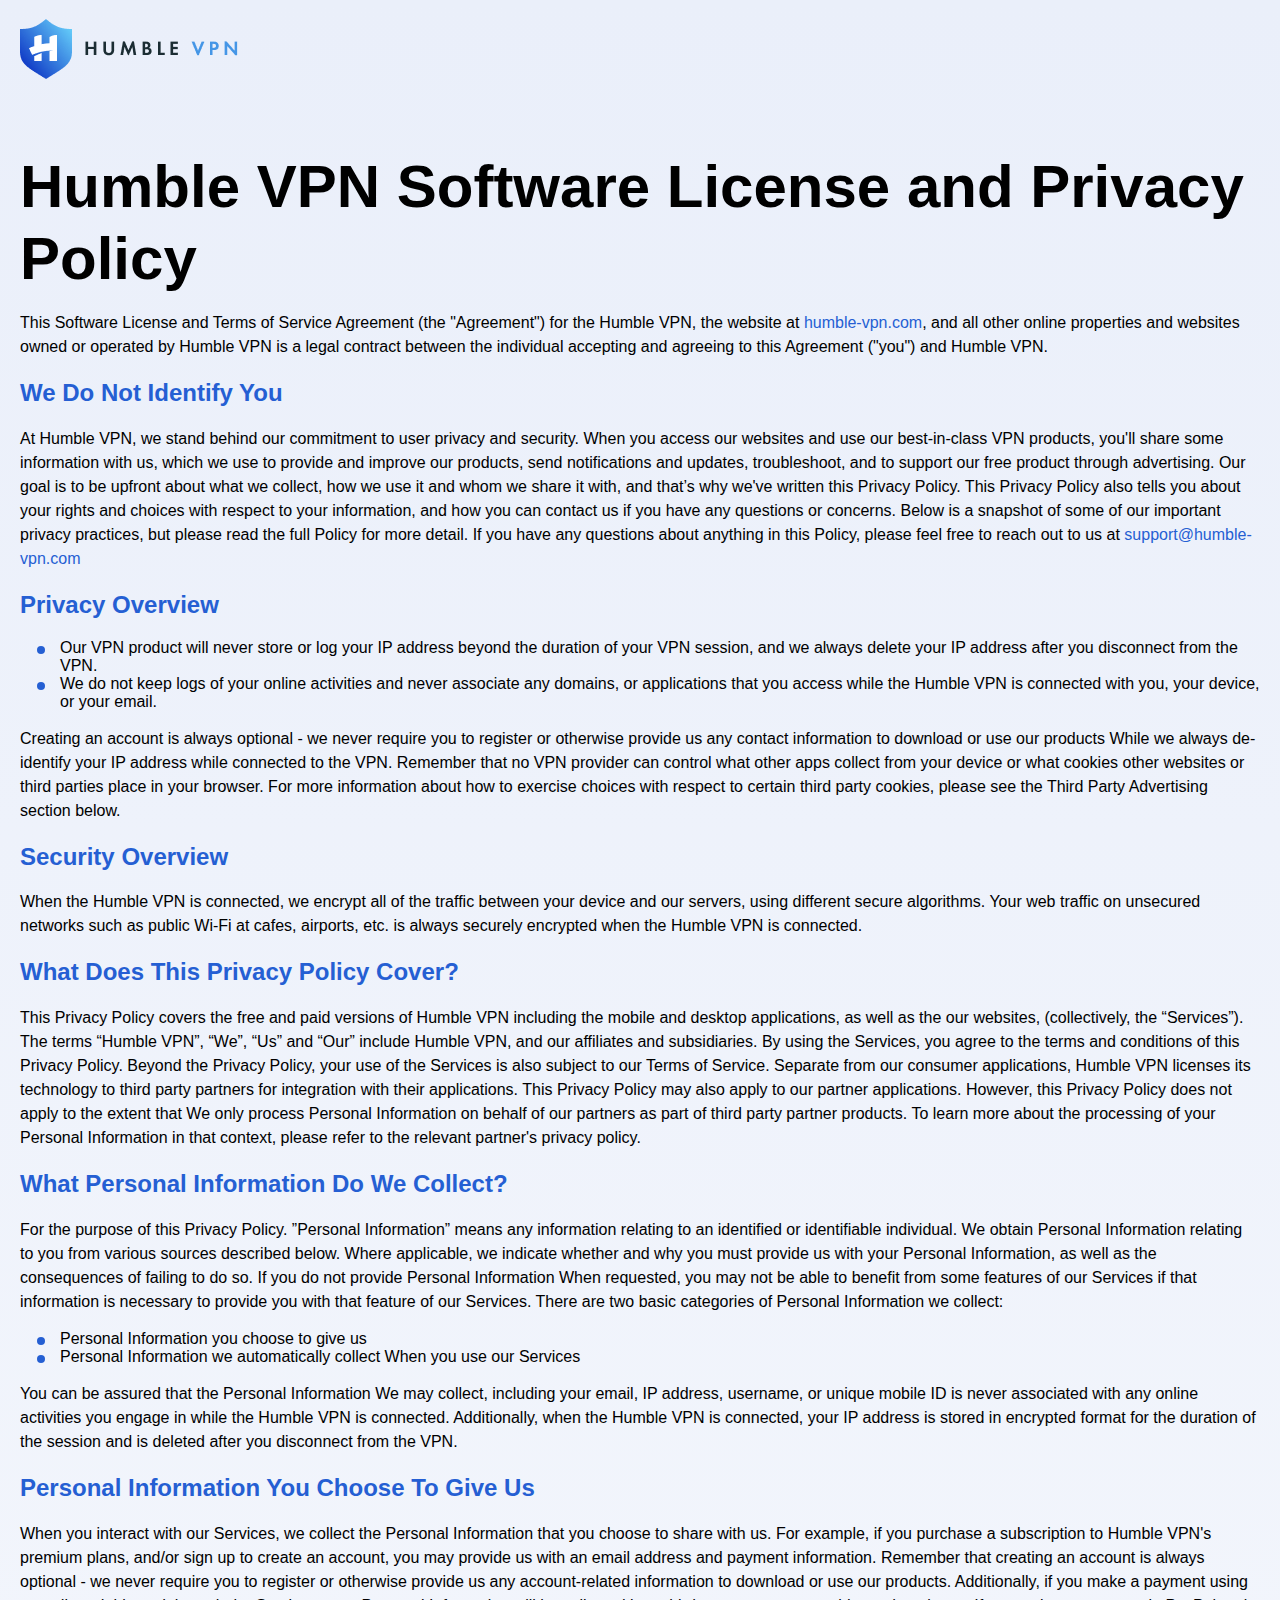
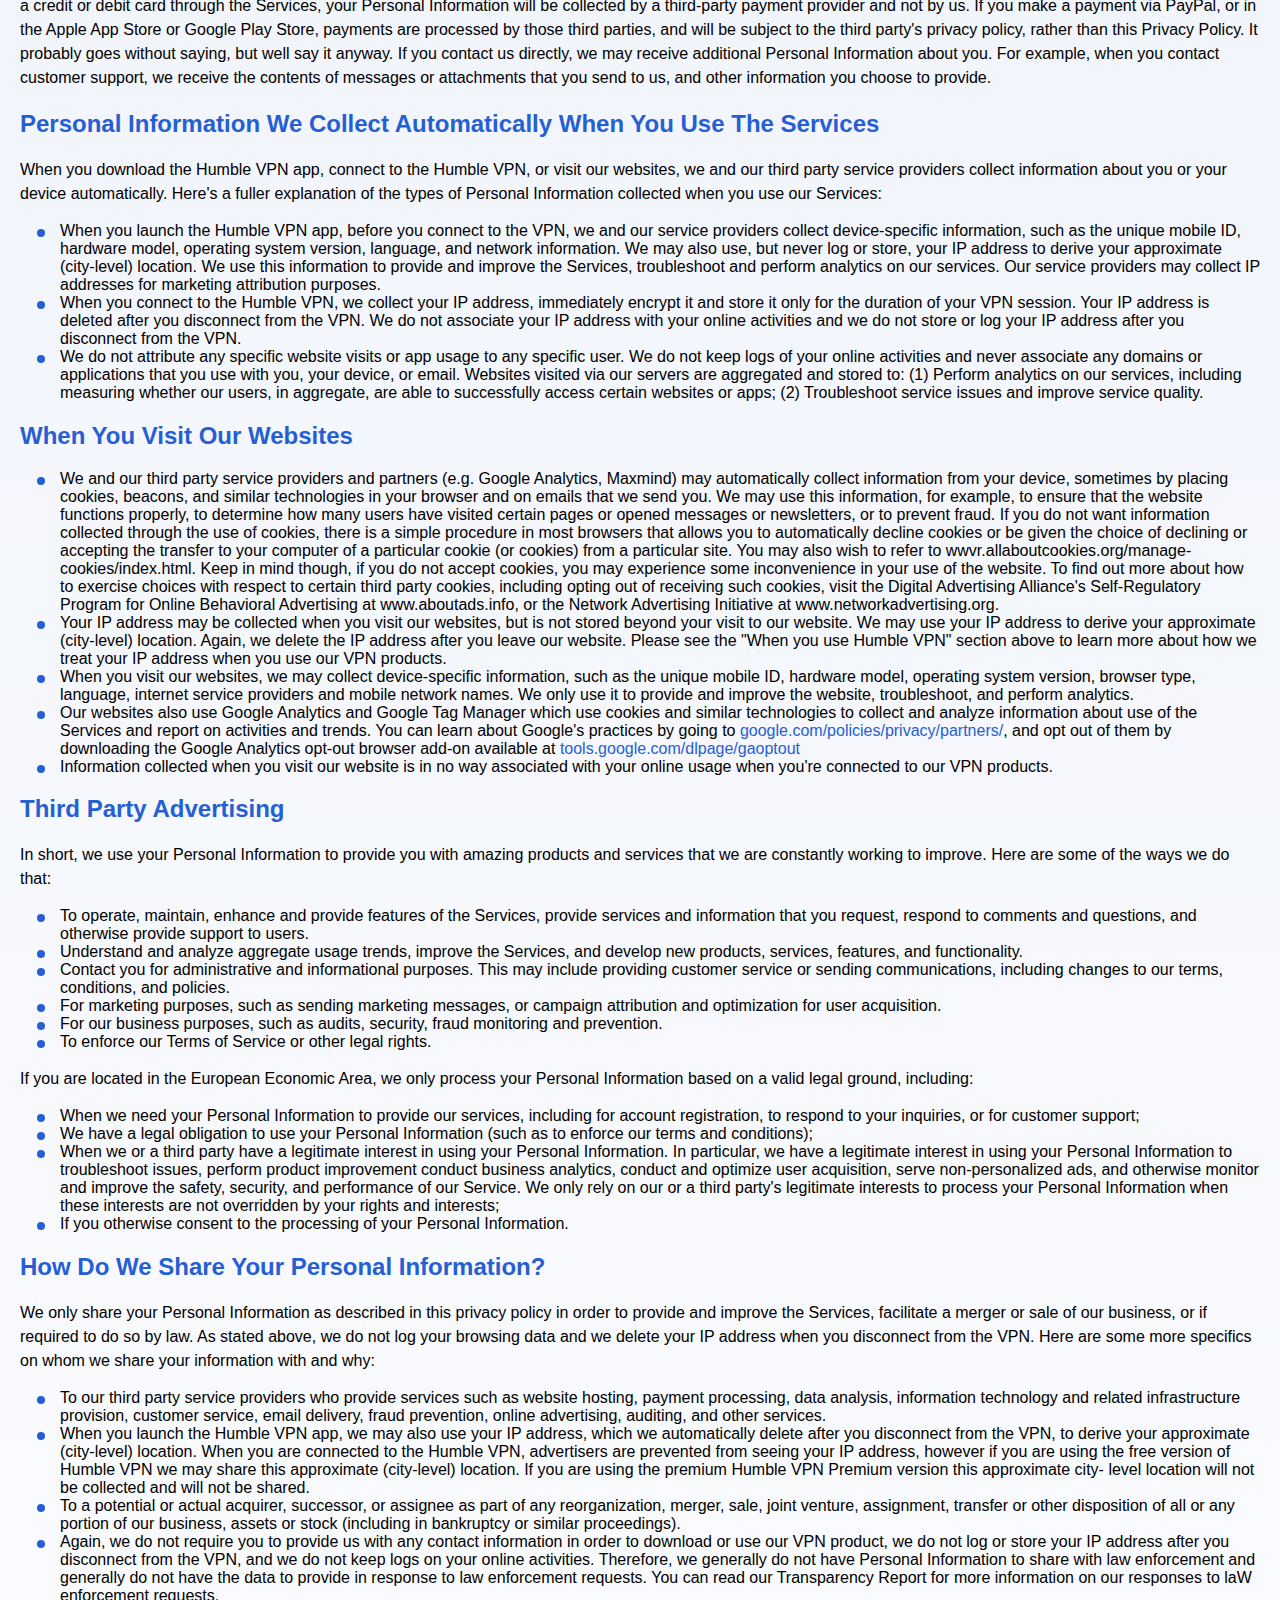
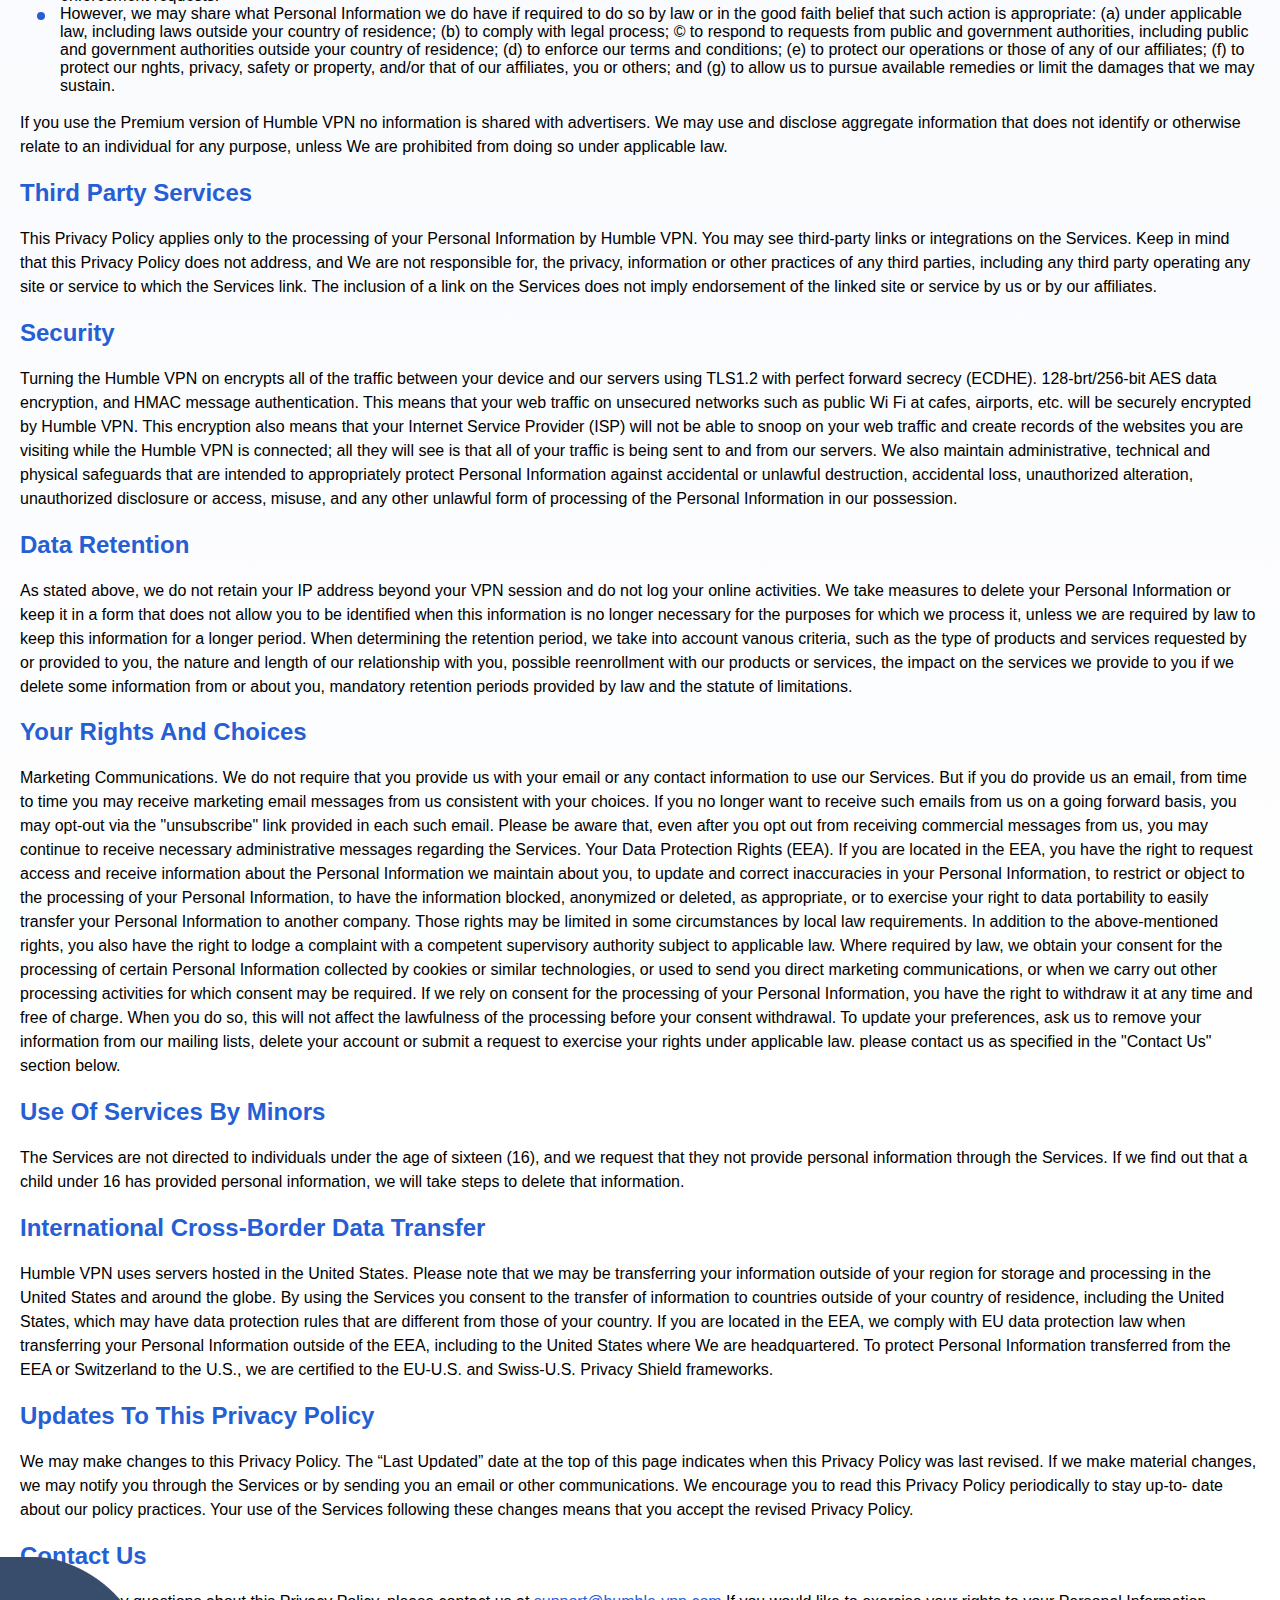
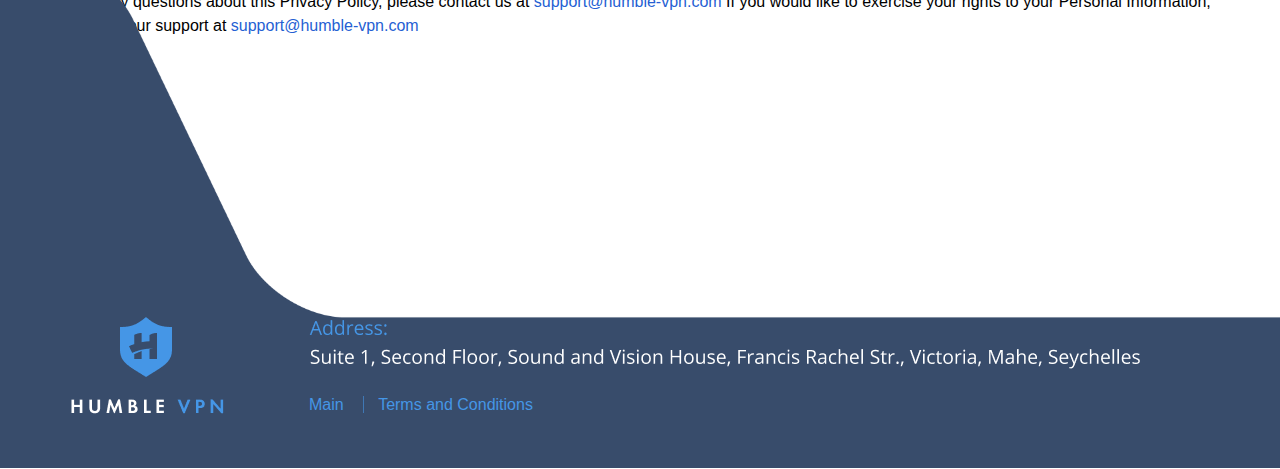
==== commit b38d6814: "done" ====
--- a/privacy.html
+++ b/privacy.html
@@ -536,6 +536,11 @@
               alt="address"
               class="footer__address"
             />
+            <img
+              src="/src/assets/images/footer_address_mobile.png"
+              alt="address"
+              class="footer__address_mobile"
+            />
             <div class="footer__links">
               <a href="/index.html" target="_blank" class="footer__link"
                 >Main</a
--- a/css/main.min.css
+++ b/css/main.min.css
@@ -1,2 +1,2 @@
-@font-face{font-family:"Open Sans";font-style:normal;font-display:swap;font-weight:300;src:local("Open Sans"),url("../../fonts/OpenSans-Light.ttf") format("ttf")}@font-face{font-family:"Open Sans";font-style:normal;font-weight:400;font-display:swap;src:local("Open Sans"),url("../../fonts/OpenSans-Regular.ttf") format("ttf")}@font-face{font-family:"Open Sans";font-style:normal;font-weight:600;font-display:swap;src:local("Open Sans"),url("../../fonts/OpenSans-SemiBold.ttf") format("ttf")}@font-face{font-family:"Open Sans";font-style:normal;font-weight:700;font-display:swap;src:local("Open Sans"),url("../../fonts/OpenSans-Bold.ttf") format("ttf")}.header{position:absolute;top:0;left:0;right:0;z-index:3}.header__content{position:relative;display:-webkit-box;display:-ms-flexbox;display:flex;-webkit-box-pack:center;-ms-flex-pack:center;justify-content:center;-webkit-box-align:center;-ms-flex-align:center;align-items:center;padding:48px 0}.header__logo{position:absolute;left:-65px;top:calc(50% + 3px);-webkit-transform:translateY(-50%);transform:translateY(-50%)}.header__burger{display:none}.header__nav ul{display:-webkit-box;display:-ms-flexbox;display:flex;padding:0;margin:0;-webkit-box-align:center;-ms-flex-align:center;align-items:center}.header__nav-item{list-style:none}.header__nav-item+.header__nav-item{margin-left:70px}.header__nav-item a{color:#5a747c;text-decoration:none;font-size:18px;line-height:25px}.main{background:url("../src/assets/images/app_desktop.png") no-repeat right top 50%/45%,url("../src/assets/images/main_bg.png") no-repeat left bottom/100%,-webkit-gradient(linear, left top, left bottom, from(#eaeffa), color-stop(83.33%, #fff));background:url("../src/assets/images/app_desktop.png") no-repeat right top 50%/45%,url("../src/assets/images/main_bg.png") no-repeat left bottom/100%,linear-gradient(180deg, #eaeffa 0%, #fff 83.33%);padding-top:121px;position:relative}.main__text-block{margin-top:55px;padding-bottom:340px;max-width:70%}.main__title{font-size:80px;line-height:1.2;margin:0}.main__subtitle{color:#255fd3;margin:0;font-size:61px;font-weight:600;line-height:1.2}.main__text{margin:43px 0 0;max-width:50%;color:#5a747c;font-size:18px;line-height:1.5}.main__buttons{display:-webkit-box;display:-ms-flexbox;display:flex;-webkit-box-align:center;-ms-flex-align:center;align-items:center}.main__button{background-color:#255fd3;display:block;padding:18px 35px;color:#fff;font-size:18px;line-height:25px;text-decoration:none;font-weight:700;border-radius:10px;-webkit-transition:-webkit-box-shadow 0.3s ease;transition:-webkit-box-shadow 0.3s ease;transition:box-shadow 0.3s ease;transition:box-shadow 0.3s ease, -webkit-box-shadow 0.3s ease}.main__button:hover{-webkit-box-shadow:0 8px 18px #255fd3;box-shadow:0 8px 18px #255fd3}.main__platforms{display:-webkit-box;display:-ms-flexbox;display:flex;list-style:none;padding:0;margin:0 0 0 28px}.main__platforms-item+.main__platforms-item{margin-left:30px}.main__platforms-item svg{fill:#cdd2e1;-webkit-transition:fill 0.3s ease;transition:fill 0.3s ease}.main__platforms-item:hover svg{fill:#255fd3}.advantages{background:url("../src/assets/images/advantages_bg_2.png") no-repeat left bottom/45%,url("../src/assets/images/advantages_bg.png") no-repeat left bottom/100%,#edf1fb}.advantages__list{display:-webkit-box;display:-ms-flexbox;display:flex;-webkit-box-pack:end;-ms-flex-pack:end;justify-content:flex-end;-ms-flex-wrap:wrap;flex-wrap:wrap;margin-top:-60px}.advantages__item{width:calc(33% - 30px);display:-webkit-box;display:-ms-flexbox;display:flex;-webkit-box-orient:vertical;-webkit-box-direction:normal;-ms-flex-direction:column;flex-direction:column;-webkit-box-align:start;-ms-flex-align:start;align-items:flex-start;margin-top:60px}.advantages__item+.advantages__item{margin-left:50px}.advantages__item-image{height:110px;margin-left:-25px}.advantages__item-title{font-size:24px;line-height:1.5;font-weight:700;margin:-5px 0 0}.advantages__item-text{margin:30px 0 0;position:relative;font-size:16px;line-height:1.5;color:#5a747c;max-width:75%}.advantages__item-text:before{content:"";position:absolute;top:-18px;width:65px;height:2px;background-color:#255fd3}.advantages__text-block{width:calc(66% - 13px);margin-top:52px;margin-bottom:140px;display:-webkit-box;display:-ms-flexbox;display:flex;-webkit-box-orient:vertical;-webkit-box-direction:normal;-ms-flex-direction:column;flex-direction:column;-webkit-box-align:start;-ms-flex-align:start;align-items:flex-start}.advantages__title{font-size:60px;line-height:1.2;margin:0}.advantages__subtitle{color:#255fd3;font-size:40px;font-weight:600;line-height:1.2;margin:0}.advantages__text{font-size:18px;line-height:1.5;color:#5a747c;margin:50px 0 0;width:50%}.access{display:-webkit-box;display:-ms-flexbox;display:flex;background-color:#fff;-webkit-box-pack:justify;-ms-flex-pack:justify;justify-content:space-between}.access__text-block,.access__image{max-width:50%}.access__text-block{margin-top:45px}.access__image{margin-top:-100px}.access__title{font-size:60px;line-height:1.2;margin:0}.access__subtitle{margin:0;font-size:40px;color:#255fd3;line-height:1.2;font-weight:600}.access__text{margin-top:43px;color:#5a747c;font-size:18px;line-height:1.5;max-width:55%}.security{padding-bottom:145px;position:relative}.security:after{position:absolute;bottom:0;content:"";left:0;right:0;top:0;background:url("../src/assets/images/security_bg.png") no-repeat left bottom/100%;z-index:2;pointer-events:none}.security__content{display:-webkit-box;display:-ms-flexbox;display:flex;-webkit-box-orient:vertical;-webkit-box-direction:normal;-ms-flex-direction:column;flex-direction:column;-webkit-box-align:center;-ms-flex-align:center;align-items:center;margin-top:-60px}.security__image{width:120px;height:140px}.security__title{margin-top:35px;margin-bottom:0;font-size:60px;line-height:1.2}.security__text{margin-top:50px;text-align:center;font-size:18px;margin-bottom:0;line-height:1.5;max-width:57%;color:#5a747c}.security__button{padding:18px 27px 18px 29px;color:#fff;display:-webkit-box;display:-ms-flexbox;display:flex;-webkit-box-align:center;-ms-flex-align:center;align-items:center;-webkit-box-pack:center;-ms-flex-pack:center;justify-content:center;text-decoration:none;margin-top:40px;background-color:#255fd3;font-size:18px;line-height:25px;font-weight:700;border-radius:10px;-webkit-transition:-webkit-box-shadow 0.3s ease;transition:-webkit-box-shadow 0.3s ease;transition:box-shadow 0.3s ease;transition:box-shadow 0.3s ease, -webkit-box-shadow 0.3s ease}.security__button:hover{-webkit-box-shadow:0 8px 18px #255fd3;box-shadow:0 8px 18px #255fd3}.security__button img{margin-left:15px}.security__bg{margin-top:-80px;z-index:-1}.footer{position:absolute;bottom:0;left:0;right:0;z-index:3}.footer__content{display:-webkit-box;display:-ms-flexbox;display:flex;-webkit-box-align:center;-ms-flex-align:center;align-items:center;padding:70px 50px 50px}.footer__right{margin-left:85px}.footer__links{margin-top:20px}.footer__link{color:#4596e6;font-size:16px;text-decoration:none;line-height:1.5;-webkit-transition:border-bottom-color 0.3s ease;transition:border-bottom-color 0.3s ease;border-bottom:1px solid transparent}.footer__link:hover{border-bottom-color:#4596e6}.footer__link+.footer__link{margin-left:30px;position:relative}.footer__link+.footer__link:before{content:"";position:absolute;height:100%;width:1px;background-color:#4596e6;opacity:0.6;left:-15px;bottom:0}.text-content{padding-bottom:415px;padding-top:121px;position:relative;background:-webkit-gradient(linear, left top, left bottom, from(#eaeffa), color-stop(83.33%, #fff));background:linear-gradient(180deg, #eaeffa 0%, #fff 83.33%)}.text-content:after{position:absolute;bottom:0;content:"";left:0;right:0;top:0;background:url("../src/assets/images/security_bg.png") no-repeat left bottom/100%;z-index:2;pointer-events:none}.text-content__title{margin:30px 0 0;font-size:60px;line-height:1.2}.text-content h2{color:#255fd3}.text-content p{font-size:16px;line-height:1.5}.text-content b{color:#255fd3}.text-content a{color:#255fd3;text-decoration:none;-webkit-transition:border-bottom-color 0.3s ease;transition:border-bottom-color 0.3s ease;border-bottom:1px solid transparent}.text-content a:hover{border-bottom-color:#255fd3}.text-content__list{list-style:none}.text-content__list li{position:relative}.text-content__list li:before{content:"";position:absolute;top:7px;left:-23px;background-color:#255fd3;width:8px;height:8px;border-radius:50%}html,body{margin:0;padding:0;font-family:"Open Sans", sans-serif}body{position:relative}.container{position:relative;max-width:1240px;padding:0 20px;margin:0 auto}
+@font-face{font-family:"Open Sans";font-style:normal;font-weight:400;font-display:swap;src:local("Open Sans"),url("../../fonts/OpenSans-Regular.ttf") format("ttf")}@font-face{font-family:"Open Sans";font-style:normal;font-weight:600;font-display:swap;src:local("Open Sans"),url("../../fonts/OpenSans-SemiBold.ttf") format("ttf")}@font-face{font-family:"Open Sans";font-style:normal;font-weight:700;font-display:swap;src:local("Open Sans"),url("../../fonts/OpenSans-Bold.ttf") format("ttf")}.header{position:absolute;top:0;left:0;right:0;z-index:3}.header__content{position:relative;display:-webkit-box;display:-ms-flexbox;display:flex;-webkit-box-pack:center;-ms-flex-pack:center;justify-content:center;-webkit-box-align:center;-ms-flex-align:center;align-items:center;padding:48px 0}.header__logo{position:absolute;left:0;top:calc(50% + 3px);-webkit-transform:translateY(-50%);transform:translateY(-50%)}.header__burger{display:none;outline:none}@media (max-width: 1200px){.header__burger{display:-webkit-box;display:-ms-flexbox;display:flex;-webkit-box-align:center;-ms-flex-align:center;align-items:center;-webkit-box-pack:center;-ms-flex-pack:center;justify-content:center;border:none;background:transparent;padding:0;margin-left:auto;z-index:1}.header__burger span{width:18px;height:2px;background-color:#000;display:inline-block;position:relative;-webkit-transition:-webkit-transform 0.5s ease;transition:-webkit-transform 0.5s ease;transition:transform 0.5s ease;transition:transform 0.5s ease, -webkit-transform 0.5s ease}.header__burger span.active{-webkit-transform:rotate(45deg);transform:rotate(45deg)}.header__burger span.active:before{top:0}.header__burger span.active:after{-webkit-transform:rotate(-90deg) translateX(5px);transform:rotate(-90deg) translateX(5px)}.header__burger span:before,.header__burger span:after{position:absolute;content:"";width:inherit;height:inherit;background-color:inherit;left:0;-webkit-transition:top 0.5s ease, -webkit-transform 0.5s ease;transition:top 0.5s ease, -webkit-transform 0.5s ease;transition:transform 0.5s ease, top 0.5s ease;transition:transform 0.5s ease, top 0.5s ease, -webkit-transform 0.5s ease}.header__burger span::before{top:-5px}.header__burger span:after{bottom:-5px}}@media (max-width: 1200px){.header__nav{display:none}.header__nav.active{display:block;position:absolute;background:#fff;padding:20px 40px 20px 30px;right:-10px;-webkit-box-shadow:-2px 6px 14px rgba(0,0,0,0.3);box-shadow:-2px 6px 14px rgba(0,0,0,0.3);border-radius:10px;top:30px}}.header__nav ul{display:-webkit-box;display:-ms-flexbox;display:flex;padding:0;margin:0;-webkit-box-align:center;-ms-flex-align:center;align-items:center}@media (max-width: 1200px){.header__nav ul{-webkit-box-orient:vertical;-webkit-box-direction:normal;-ms-flex-direction:column;flex-direction:column;-webkit-box-align:start;-ms-flex-align:start;align-items:flex-start}}.header__nav-item{list-style:none}.header__nav-item+.header__nav-item{margin-left:70px}@media (max-width: 1200px){.header__nav-item+.header__nav-item{margin-left:0;margin-top:20px}}.header__nav-item a{color:#5a747c;text-decoration:none;font-size:18px;line-height:25px;border-bottom:1px solid transparent;-webkit-transition:border-bottom-color 0.3s ease, color 0.3s ease;transition:border-bottom-color 0.3s ease, color 0.3s ease}.header__nav-item a:hover{border-bottom-color:#255fd3;color:#255fd3}.main{background:url("../src/assets/images/app_desktop.png") no-repeat right top 50%/45%,url("../src/assets/images/main_bg.png") no-repeat left bottom/100%,-webkit-gradient(linear, left top, left bottom, from(#eaeffa), color-stop(83.33%, #fff));background:url("../src/assets/images/app_desktop.png") no-repeat right top 50%/45%,url("../src/assets/images/main_bg.png") no-repeat left bottom/100%,linear-gradient(180deg, #eaeffa 0%, #fff 83.33%);padding-top:121px;position:relative;overflow:hidden}@media (max-width: 1200px){.main{background:-webkit-gradient(linear, left top, left bottom, from(#eaeffa), color-stop(83.33%, #fff));background:linear-gradient(180deg, #eaeffa 0%, #fff 83.33%);padding-top:98px;overflow:hidden}}.main__text-block{margin-top:55px;padding-bottom:340px;max-width:70%}@media (max-width: 1200px){.main__text-block{max-width:100%;margin-top:0;padding-bottom:60px}}.main__title{font-size:80px;line-height:1.2;margin:0}@media (max-width: 1200px){.main__title{font-size:60px}}@media (max-width: 767px){.main__title{font-size:32px}}.main__subtitle{color:#255fd3;margin:0;font-size:61px;font-weight:600;line-height:1.2}@media (max-width: 1200px){.main__subtitle{font-size:45px}}@media (max-width: 767px){.main__subtitle{font-size:23px;font-weight:500}}.main__text{margin:43px 0 0;max-width:50%;color:#5a747c;font-size:18px;line-height:1.5}@media (max-width: 1200px){.main__text{max-width:80%}}@media (max-width: 767px){.main__text{max-width:100%;font-size:14px;margin-top:25px}}.main__image{display:none}@media (max-width: 1200px){.main__image{display:block;max-width:80%;position:absolute;left:50%;-webkit-transform:translateX(-50%);transform:translateX(-50%);z-index:0}}@media (max-width: 767px){.main__image{max-width:110%}}.main__buttons{display:-webkit-box;display:-ms-flexbox;display:flex;-webkit-box-align:center;-ms-flex-align:center;align-items:center;margin-top:40px}@media (max-width: 1200px){.main__buttons{-webkit-box-orient:vertical;-webkit-box-direction:normal;-ms-flex-direction:column;flex-direction:column;position:relative;margin-top:460px}}@media (max-width: 767px){.main__buttons{margin-top:320px}}.main__button{background-color:#255fd3;display:block;padding:18px 35px;color:#fff;font-size:18px;line-height:25px;text-decoration:none;font-weight:700;border-radius:10px;-webkit-transition:-webkit-box-shadow 0.3s ease;transition:-webkit-box-shadow 0.3s ease;transition:box-shadow 0.3s ease;transition:box-shadow 0.3s ease, -webkit-box-shadow 0.3s ease}.main__button:hover{-webkit-box-shadow:0 8px 18px #255fd3;box-shadow:0 8px 18px #255fd3}.main__platforms{display:-webkit-box;display:-ms-flexbox;display:flex;list-style:none;padding:0;margin:0 0 0 28px}@media (max-width: 1200px){.main__platforms{margin-left:0;margin-top:18px}}.main__platforms-item+.main__platforms-item{margin-left:30px}.main__platforms-item svg{fill:#cdd2e1;-webkit-transition:fill 0.3s ease;transition:fill 0.3s ease}.main__platforms-item:hover svg{fill:#255fd3}.advantages{background:url("../src/assets/images/advantages_bg_2.png") no-repeat left bottom/45%,url("../src/assets/images/advantages_bg.png") no-repeat left bottom/100%,#edf1fb}@media (max-width: 1200px){.advantages{background:url("../src/assets/images/advantages_bg_2.png") no-repeat left bottom/50%,#edf1fb}}@media (max-width: 767px){.advantages{background:url("../src/assets/images/advantages_bg_2.png") no-repeat left bottom/110%,#edf1fb}}.advantages__list{display:-webkit-box;display:-ms-flexbox;display:flex;-webkit-box-pack:end;-ms-flex-pack:end;justify-content:flex-end;-ms-flex-wrap:wrap;flex-wrap:wrap;margin-top:-60px}@media (max-width: 1200px){.advantages__list{margin-top:0;-webkit-box-pack:center;-ms-flex-pack:center;justify-content:center}}.advantages__item{width:calc(33% - 30px);display:-webkit-box;display:-ms-flexbox;display:flex;-webkit-box-orient:vertical;-webkit-box-direction:normal;-ms-flex-direction:column;flex-direction:column;-webkit-box-align:start;-ms-flex-align:start;align-items:flex-start;margin-top:60px}.advantages__item+.advantages__item{margin-left:50px}.advantages__item-image{height:110px;margin-left:-25px}.advantages__item-title{font-size:24px;line-height:1.5;font-weight:700;margin:-5px 0 0}.advantages__item-text{margin:30px 0 0;position:relative;font-size:16px;line-height:1.5;color:#5a747c;max-width:75%}.advantages__item-text:before{content:"";position:absolute;top:-18px;width:65px;height:2px;background-color:#255fd3}@media (max-width: 1200px){.advantages__item{width:50%;-webkit-box-orient:horizontal;-webkit-box-direction:normal;-ms-flex-direction:row;flex-direction:row}.advantages__item+.advantages__item{margin-left:0}.advantages__item-image{margin-top:-10px;height:auto;width:90px}.advantages__item-right{margin-left:25px}.advantages__item-title{font-size:19px;margin:0}.advantages__item-text{font-size:15px}}@media (max-width: 767px){.advantages__item{width:100%}.advantages__item-text{max-width:100%}}.advantages__text-block{width:calc(66% - 13px);margin-top:52px;margin-bottom:140px;display:-webkit-box;display:-ms-flexbox;display:flex;-webkit-box-orient:vertical;-webkit-box-direction:normal;-ms-flex-direction:column;flex-direction:column;-webkit-box-align:start;-ms-flex-align:start;align-items:flex-start}@media (max-width: 1200px){.advantages__text-block{width:100%;margin-top:60px;margin-bottom:350px;-webkit-box-align:center;-ms-flex-align:center;align-items:center}}@media (max-width: 767px){.advantages__text-block{margin-top:30px;-webkit-box-align:start;-ms-flex-align:start;align-items:flex-start;margin-bottom:370px}}.advantages__title{font-size:60px;line-height:1.2;margin:0}@media (max-width: 1200px){.advantages__title{font-size:60px;text-align:center}}@media (max-width: 767px){.advantages__title{font-size:32px;text-align:left}}.advantages__subtitle{color:#255fd3;font-size:40px;font-weight:600;line-height:1.2;margin:0}@media (max-width: 1200px){.advantages__subtitle{font-size:45px;text-align:center}}@media (max-width: 767px){.advantages__subtitle{font-size:28px;font-weight:500;text-align:left}}.advantages__text{font-size:18px;line-height:1.5;color:#5a747c;margin:50px 0 0;width:50%}@media (max-width: 1200px){.advantages__text{font-size:16px;text-align:center;margin-top:30px;width:80%}}@media (max-width: 767px){.advantages__text{width:100%;text-align:left}}.access{display:-webkit-box;display:-ms-flexbox;display:flex;background-color:#fff;-webkit-box-pack:justify;-ms-flex-pack:justify;justify-content:space-between}@media (max-width: 1200px){.access{-webkit-box-orient:vertical;-webkit-box-direction:normal;-ms-flex-direction:column;flex-direction:column;background-color:#dbe2f3}.access__container{background-color:#dbe2f3;overflow:hidden}}.access__text-block,.access__image{max-width:50%}@media (max-width: 1200px){.access__text-block,.access__image{max-width:100%}}.access__text-block{margin-top:45px}.access__image{margin-top:-100px}@media (max-width: 1200px){.access__image{margin-top:0;-webkit-transform:translateX(80px);transform:translateX(80px)}}@media (max-width: 767px){.access__image{-webkit-transform:translateX(50px);transform:translateX(50px)}}.access__title{font-size:60px;line-height:1.2;margin:0}@media (max-width: 767px){.access__title{font-size:32px}}.access__subtitle{margin:0;font-size:40px;color:#255fd3;line-height:1.2;font-weight:600}@media (max-width: 767px){.access__subtitle{font-size:26px}}.access__text{margin-top:43px;color:#5a747c;font-size:18px;line-height:1.5;max-width:55%}@media (max-width: 767px){.access__text{margin-top:30px;font-size:16px;max-width:90%}}.security{padding-bottom:145px;position:relative}@media (max-width: 1200px){.security{padding-bottom:335px}}@media (max-width: 767px){.security{padding-bottom:285px}}.security:after{position:absolute;bottom:0;content:"";left:0;right:0;top:0;background:url("../src/assets/images/security_bg.png") no-repeat left bottom/100%;z-index:2;pointer-events:none}@media (max-width: 1200px){.security:after{display:none}}.security__content{display:-webkit-box;display:-ms-flexbox;display:flex;-webkit-box-orient:vertical;-webkit-box-direction:normal;-ms-flex-direction:column;flex-direction:column;-webkit-box-align:center;-ms-flex-align:center;align-items:center;margin-top:-60px}@media (max-width: 1200px){.security__content{margin-top:-30px}}.security__image{width:120px;height:140px}@media (max-width: 1200px){.security__image{width:90px;height:110px}}.security__title{margin-top:35px;margin-bottom:0;font-size:60px;line-height:1.2}@media (max-width: 1200px){.security__title{font-size:50px}}@media (max-width: 767px){.security__title{font-size:27px;text-align:center}}.security__text{margin-top:50px;text-align:center;font-size:18px;margin-bottom:0;line-height:1.5;max-width:57%;color:#5a747c}@media (max-width: 767px){.security__text{max-width:100%;margin-top:30px}}.security__button{padding:18px 27px 18px 29px;color:#fff;display:-webkit-box;display:-ms-flexbox;display:flex;-webkit-box-align:center;-ms-flex-align:center;align-items:center;-webkit-box-pack:center;-ms-flex-pack:center;justify-content:center;text-decoration:none;margin-top:40px;background-color:#255fd3;font-size:18px;line-height:25px;font-weight:700;border-radius:10px;-webkit-transition:-webkit-box-shadow 0.3s ease;transition:-webkit-box-shadow 0.3s ease;transition:box-shadow 0.3s ease;transition:box-shadow 0.3s ease, -webkit-box-shadow 0.3s ease}.security__button:hover{-webkit-box-shadow:0 8px 18px #255fd3;box-shadow:0 8px 18px #255fd3}.security__button img{margin-left:15px}@media (max-width: 767px){.security__button{margin-top:60px}}.security__bg{margin-top:-80px;z-index:-1}.footer{position:absolute;bottom:0;left:0;right:0;z-index:3}@media (max-width: 1200px){.footer{background-color:#384c6b}}.footer__content{display:-webkit-box;display:-ms-flexbox;display:flex;-webkit-box-align:center;-ms-flex-align:center;align-items:center;padding:70px 50px 50px}@media (max-width: 1200px){.footer__content{-webkit-box-orient:vertical;-webkit-box-direction:normal;-ms-flex-direction:column;flex-direction:column;padding:30px 0}}.footer__right{margin-left:85px}@media (max-width: 1200px){.footer__right{margin-left:0;margin-top:40px;display:-webkit-box;display:-ms-flexbox;display:flex;-webkit-box-orient:vertical;-webkit-box-direction:normal;-ms-flex-direction:column;flex-direction:column;-webkit-box-align:center;-ms-flex-align:center;align-items:center}}@media (max-width: 1200px){.footer__address{display:none}}.footer__address_mobile{display:none}@media (max-width: 1200px){.footer__address_mobile{display:block;max-width:100%}}.footer__links{margin-top:20px}@media (max-width: 1200px){.footer__links{margin-top:40px}}.footer__link{color:#4596e6;font-size:16px;text-decoration:none;line-height:1.5;-webkit-transition:border-bottom-color 0.3s ease;transition:border-bottom-color 0.3s ease;border-bottom:1px solid transparent}.footer__link:hover{border-bottom-color:#4596e6}.footer__link+.footer__link{margin-left:30px;position:relative}.footer__link+.footer__link:before{content:"";position:absolute;height:100%;width:1px;background-color:#4596e6;opacity:0.6;left:-15px;bottom:0}.text-content{padding-bottom:415px;padding-top:121px;position:relative;background:-webkit-gradient(linear, left top, left bottom, from(#eaeffa), color-stop(83.33%, #fff));background:linear-gradient(180deg, #eaeffa 0%, #fff 83.33%)}.text-content:after{position:absolute;bottom:0;content:"";left:0;right:0;top:0;background:url("../src/assets/images/security_bg.png") no-repeat left bottom/100%;z-index:2;pointer-events:none}@media (max-width: 1200px){.text-content:after{display:none}}.text-content__title{margin:30px 0 0;font-size:60px;line-height:1.2}@media (max-width: 1200px){.text-content__title{font-size:50px}}@media (max-width: 767px){.text-content__title{font-size:32px;margin-top:0}}.text-content h2{color:#255fd3}.text-content p{font-size:16px;line-height:1.5}.text-content b{color:#255fd3}.text-content a{color:#255fd3;text-decoration:none;-webkit-transition:border-bottom-color 0.3s ease;transition:border-bottom-color 0.3s ease;border-bottom:1px solid transparent}.text-content a:hover{border-bottom-color:#255fd3}.text-content__list{list-style:none}.text-content__list li{position:relative}.text-content__list li:before{content:"";position:absolute;top:7px;left:-23px;background-color:#255fd3;width:8px;height:8px;border-radius:50%}html,body{margin:0;padding:0;font-family:"Open Sans", sans-serif}body{position:relative}.container{position:relative;max-width:1240px;padding:0 20px;margin:0 auto}
 /*# sourceMappingURL=main.min.css.map */